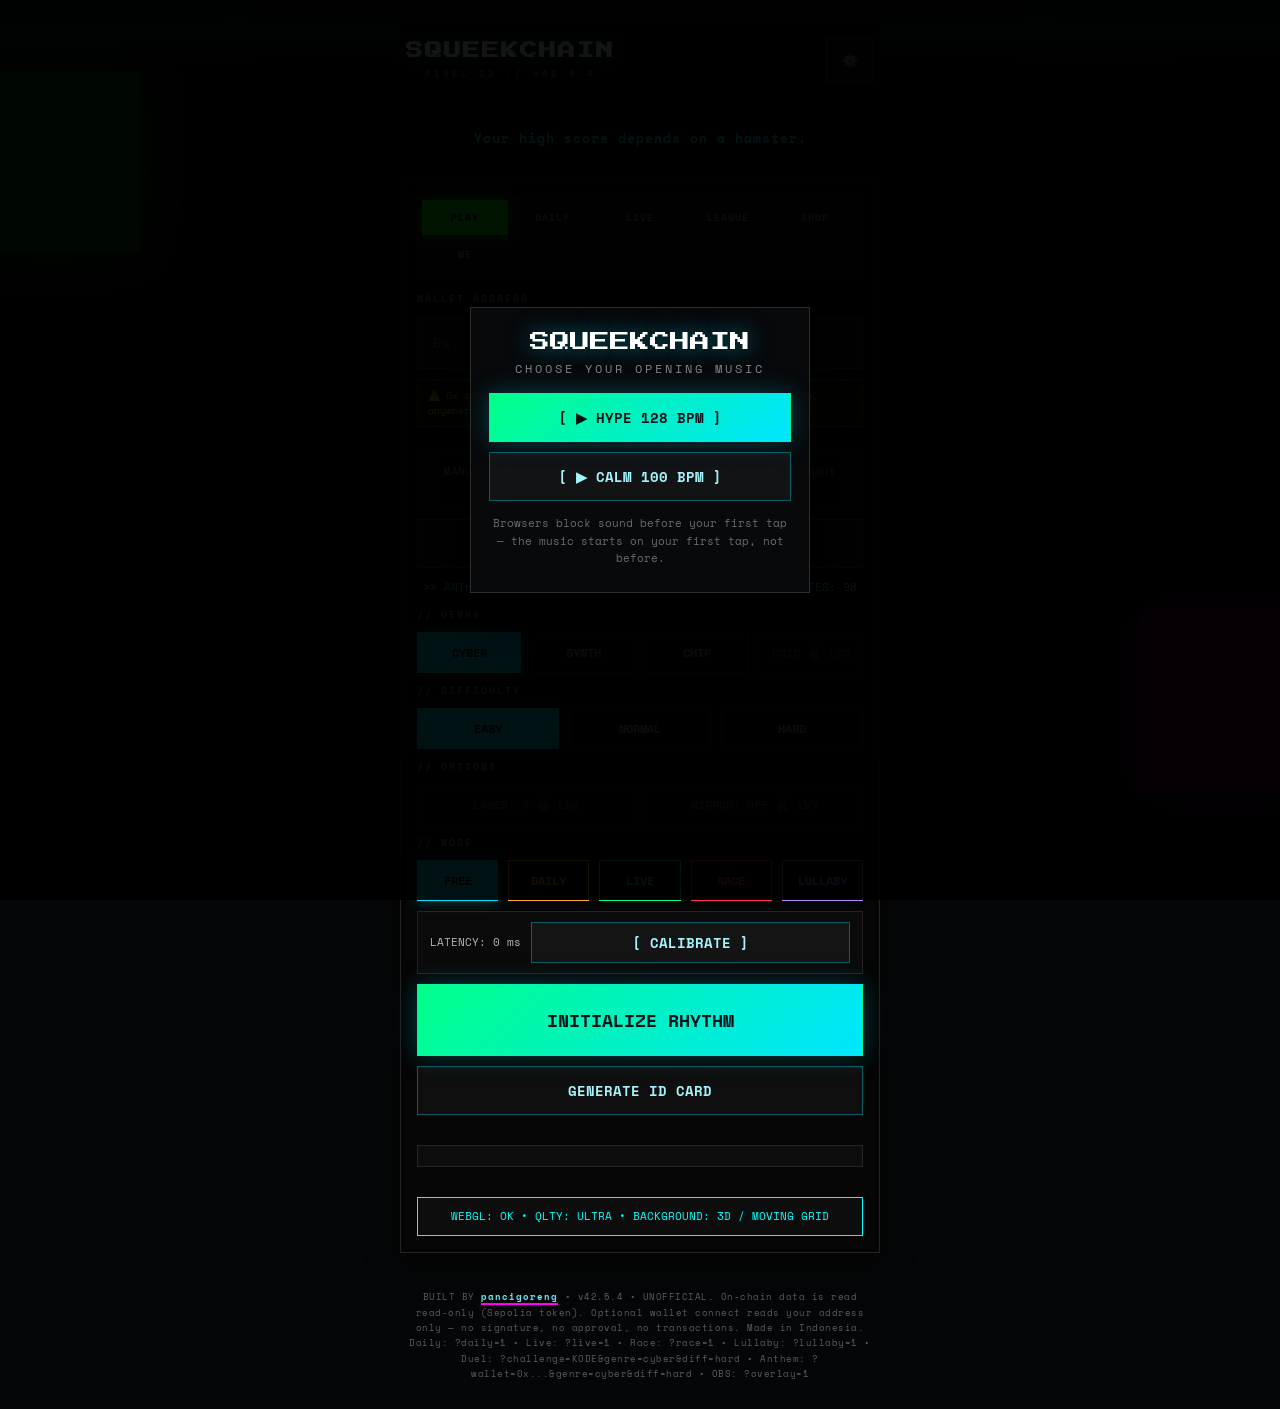
==== index.html @ 86b92815 "Squeekchain v42.5.4: visible WalletConnect restore status (MENGHUBUNGKAN KEMBALI… + connect button d" ====
<!DOCTYPE html>
<html lang="en">
<head>
<meta charset="UTF-8">
<meta name="viewport" content="width=device-width, initial-scale=1.0, viewport-fit=cover">
<meta name="color-scheme" content="dark">
<meta name="description" content="SQUEEKCHAIN v42.5.4 — a pixel rhythm game on Squeekchain: build an anthem from your wallet, play Daily, LIVE and RACE against the real hamster wheel, earn XP across 8 levels, complete daily missions, earn Keju to spend in the Cheese Shop, and climb the global leaderboard and the weekly league.">
<meta name="squeekchain-project" content="05432539-b4e4-4f90-97b3-c258583905b7">
<meta property="og:title" content="SQUEEKCHAIN // Pixel ID">
<meta property="og:description" content="A pixel rhythm game on Squeekchain — build an anthem from your wallet, race the real hamster wheel, earn XP and climb the global leaderboard.">
<meta property="og:image" content="https://squeekchain-leaderboard.pancigoreng.workers.dev/og.png">
<meta property="og:url" content="https://squeekpixel.web.id/">
<meta property="og:type" content="website">
<meta name="twitter:card" content="summary_large_image">
<meta name="twitter:title" content="SQUEEKCHAIN // Pixel ID">
<meta name="twitter:description" content="A pixel rhythm game on Squeekchain — build an anthem from your wallet, race the real hamster wheel, earn XP and climb the global leaderboard.">
<meta name="twitter:image" content="https://squeekchain-leaderboard.pancigoreng.workers.dev/og.png">
<meta name="theme-color" content="#050607">
<link rel="icon" type="image/png" href="https://squeekchain-leaderboard.pancigoreng.workers.dev/icon.png">
<link rel="apple-touch-icon" href="https://squeekchain-leaderboard.pancigoreng.workers.dev/icon.png">
<title>SQUEEKCHAIN // v42.5.4</title>
<link rel="preconnect" href="https://fonts.googleapis.com">
<link rel="preconnect" href="https://fonts.gstatic.com" crossorigin>
<link href="https://fonts.googleapis.com/css2?family=Press+Start+2P&family=Space+Mono:wght@400;700&display=swap" rel="stylesheet">
<link rel="stylesheet" href="style.css">
</head>
<body>
<canvas id="bg-gl" aria-hidden="true"></canvas>
<div id="bg-anim" aria-hidden="true"><i class="orb orb-g"></i><i class="orb orb-p"></i><i class="sweep"></i></div>
<div id="crt" aria-hidden="true"></div>

<div id="musicSplash" role="dialog" aria-label="Start music">
    <div class="splash-box">
        <p class="splash-title">SQUEEKCHAIN</p>
        <p class="splash-sub" data-i18n="splashSub">CHOOSE YOUR OPENING MUSIC</p>
        <button class="btn-primary" type="button" id="startMusicBtn">[ ▶ HYPE 128 BPM ]</button>
        <button class="btn-secondary" type="button" id="startMusicSantaiBtn" style="margin-top:10px">[ ▶ CALM 100 BPM ]</button>
        <p class="splash-note" data-i18n="splashNote">Browsers block sound before your first tap — the music starts on your first tap, not before.</p>
    </div>
</div>
<div id="ui-layer">
    <header class="neo-head">
        <div>
            <h1 id="mainTitle">SQUEEKCHAIN</h1>
            <h2>PIXEL ID // v42.5.4</h2>
        </div>
        <button class="btn-icon" id="settingsBtn" type="button" aria-label="Settings" title="Settings">⚙️</button>
    </header>
    <p class="tagline" data-i18n="tagline">Your high score depends on a hamster.</p>

    <main class="container">
        <section class="panel" id="mainPanel" aria-label="Menu utama">
            <nav id="tabBar" role="tablist" aria-label="Menu sections">
                <button class="tab-btn active" type="button" data-tab="play" role="tab" aria-selected="true">PLAY</button>
                <button class="tab-btn" type="button" data-tab="daily" role="tab" aria-selected="false">DAILY</button>
                <button class="tab-btn" type="button" data-tab="live" role="tab" aria-selected="false">LIVE</button>
                <button class="tab-btn" type="button" data-tab="league" role="tab" aria-selected="false">LEAGUE</button>
                <button class="tab-btn" type="button" data-tab="shop" role="tab" aria-selected="false">SHOP</button>
                <button class="tab-btn" type="button" data-tab="me" role="tab" aria-selected="false">ME</button>
            </nav>

            <div class="tab-panel" id="tab-play" role="tabpanel" aria-label="Play">
            <div class="stack">
                <label for="walletInput" data-i18n="wallet">WALLET ADDRESS</label>
                <input id="walletInput" type="text" autocomplete="off" autocapitalize="off" spellcheck="false"
                       inputmode="text" maxlength="42" placeholder="0x..." aria-describedby="walletWarn anthemInfo">
                <p class="warn" id="walletWarn" data-i18n="warn">⚠️ 0x address ONLY. NEVER enter a seed phrase / private key here, anywhere.</p>
                <p class="msg" id="walletManualNote" data-i18n="walletManualNote">MANUAL — type an address to play &amp; submit scores without connecting a wallet. This is NOT a connection.</p>
                <button class="btn-secondary" type="button" id="connectBtn" data-i18n="connect">[ CONNECT WALLET ]</button>
                <div id="walletStatus" class="wallet-status hidden" role="status"></div>
                <div id="wcRestoreNote" class="hidden" role="status"></div>
                <button class="btn-secondary hidden" type="button" id="disconnectBtn" data-i18n="disconnect">[ DISCONNECT ]</button>
                <p class="anthem" id="anthemInfo" aria-live="polite">AWAITING INPUT...</p>

                <!-- WRAPPER FOR THE 3D AVATAR -->
                <div id="avatarPreviewWrap" class="hidden">
                    <canvas id="avatar-preview" width="128" height="128" aria-label="Avatar preview from your wallet"></canvas>
                    <div class="avatar-meta">
                        <p id="avatarLabel" data-i18n="avatarSelf">YOUR PIXEL SELF</p>
                        <p id="levelLabel">LV 1 • 0 XP</p>
                        <p id="anthemHash" class="hash"></p>
                    </div>
                </div>

                <label id="genreLabel" data-i18n="genre">// GENRE</label>
                <div class="diff-row" id="genreRow" role="group" aria-labelledby="genreLabel">
                    <button class="btn-diff active" type="button" data-genre="cyber" aria-pressed="true">CYBER</button>
                    <button class="btn-diff" type="button" data-genre="synth" aria-pressed="false">SYNTH</button>
                    <button class="btn-diff" type="button" data-genre="chip" aria-pressed="false">CHIP</button>
                    <button class="btn-diff locked" type="button" data-genre="void" aria-pressed="false">VOID 🔒 LV5</button>
                </div>

                <label id="diffLabel" data-i18n="diff">// DIFFICULTY</label>
                <div class="diff-row" id="diffRow" role="group" aria-labelledby="diffLabel">
                    <button class="btn-diff active" type="button" data-diff="easy" aria-pressed="true">EASY</button>
                    <button class="btn-diff" type="button" data-diff="normal" aria-pressed="false">NORMAL</button>
                    <button class="btn-diff" type="button" data-diff="hard" aria-pressed="false">HARD</button>
                </div>

                <label id="optionsLabel" data-i18n="options">// OPTIONS</label>
                <div class="diff-row" id="optionsRow" role="group" aria-labelledby="optionsLabel">
                    <button class="btn-diff locked" type="button" id="lanesBtn">LANES: 3 🔒 LV6</button>
                    <button class="btn-diff locked" type="button" id="mirrorBtn">MIRROR: OFF 🔒 LV7</button>
                </div>

                <label id="modeLabel" data-i18n="mode">// MODE</label>
                <div class="diff-row" id="modeRow" role="group" aria-labelledby="modeLabel">
                    <button class="btn-diff active" type="button" data-mode="free" aria-pressed="true">FREE</button>
                    <button class="btn-diff" type="button" data-mode="daily" aria-pressed="false">DAILY</button>
                    <button class="btn-diff" type="button" data-mode="live" aria-pressed="false">LIVE</button>
                    <button class="btn-diff" type="button" data-mode="race" aria-pressed="false">RACE</button>
                    <button class="btn-diff" type="button" data-mode="lullaby" aria-pressed="false">LULLABY</button>
                </div>
                <div id="lullabyBox" class="hidden">
                    <p id="lullabyTitle">LULLABY — NIGHT MODE</p>
                    <p id="lullabyInfo" data-i18n="lullabyInfo">A slow 60 BPM song for the night, while the hamster sleeps. No board submit — this is a lullaby, not a race. Finish it for +50 XP and to water your Dream Seed.</p>
                </div>
                <div id="raceBox" class="hidden">
                    <p id="raceTitle">RACE — VS SQUEEKTOSHI</p>
                    <p id="petLine">🐹 SQUEEKTOSHI IS WAITING…</p>
                    <p id="raceInfo" data-i18n="raceInfo">A real race against the live hamster: your distance grows with every note you hit (PERFECT 1.0 m • GREAT 0.7 m • GOOD 0.4 m). Squeektoshi's distance is the real wheel's distance since the song started. Win the race for +50 XP. When a new 10-minute round starts mid-song, the next note turns GOLDEN (+1000 pts, +5 m).</p>
                    <p id="raceGhostLine" class="msg hidden"></p>
                    <p id="raceLast">NO RACE YET — BEAT THE HAMSTER.</p>
                </div>
                <div id="liveBox" class="hidden">
                    <p id="liveTitle">LIVE — RACE THE HAMSTER</p>
                    <p id="liveInfo" data-i18n="liveInfo">The song's tempo follows the real hamster wheel, live from api.squeekchain.com/v1/status. Resting hamster = CALM 100 BPM. Running hamster = 100 + RPM (max 180). At 70+ RPM ZOOMIES starts and all scores double. Day follows the wheel running, night follows it resting. If the wheel is offline, the song uses a 128 BPM fallback and says so.</p>
                    <p id="liveLine">FETCHING WHEEL…</p>
                </div>
                <div id="dailyBox" class="hidden">
                    <p id="dailyTitle">DAILY ANTHEM</p>
                    <p id="dailyInfo">Today's song is the same for everyone. Play today, come back tomorrow — the song changes.</p>
                    <p id="streakLine">STREAK: 0 DAYS</p>
                    <p id="freezeLine" class="msg hidden"></p>
                    <div id="missionList"></div>
                </div>
                <div class="lat-row">
                    <span id="latVal">LATENCY: +0 ms</span>
                    <button class="btn-secondary" type="button" id="latCalibBtn" data-i18n="latCalib">[ CALIBRATE ]</button>
                </div>
                <button class="btn-primary btn-start" type="button" id="playBtn" data-i18n="play">INITIALIZE RHYTHM</button>
                <button class="btn-secondary" type="button" id="genBtn" data-i18n="card">GENERATE ID CARD</button>
            </div>
            <p class="msg" id="message" role="status" aria-live="polite">SYSTEM READY.</p>
            <p class="msg" id="glStatus" role="status">WEBGL: CHECKING... • QLTY: ULTRA • AUDIO: NOT TESTED YET</p>

            </div>

            <div class="tab-panel hidden" id="tab-daily" role="tabpanel" aria-label="Daily">
            <div class="stack">
                <div id="tutorialBox">
                    <p class="predict-title" data-i18n="howto">HOW TO PLAY</p>
                    <div id="tutorialSteps"></div>
                    <button class="btn-secondary" type="button" id="tutorialCloseBtn" data-i18n="gotIt">[ GOT IT — LET'S PLAY ]</button>
                </div>
                <div id="bossBox">
                    <p class="boss-title" data-i18n="boss">WEEKLY BOSS</p>
                    <p id="bossLine">LOADING THIS WEEK'S BOSS…</p>
                    <p id="bossHist" class="msg">PAST BOSSES: —</p>
                    <button class="btn-secondary" type="button" id="bossBtn" data-i18n="bossFight">[ FIGHT WEEKLY BOSS ]</button>
                </div>
                <div id="champBox">
                    <p class="league-title" data-i18n="champs">DAILY CHAMPIONS — YOUR BEST SCORE EACH DAY</p>
                    <div id="champList"><p class="msg" data-i18n="champsEmpty">No champions yet — your best score of each day lands here.</p></div>
                </div>
                <div id="masteryBox">
                    <p class="mastery-title" data-i18n="masteryTitle">MASTERY — LAST 10 GAMES</p>
                    <div id="historyBars"></div>
                    <p id="masteryStats">No games recorded in this browser yet.</p>
                </div>
                <div id="awayBox">
                    <p class="away-title" data-i18n="away">WHILE YOU WERE AWAY</p>
                    <p id="awayLine" class="msg">Welcome back — play a song and your diary starts here.</p>
                    <div id="diaryList"></div>
                    <div class="row">
                        <input id="diaryNote" type="text" maxlength="120" placeholder="Add a note to your last song…" aria-label="Diary note">
                        <button class="btn-secondary" type="button" id="diaryNoteBtn" data-i18n="addNote">[ ADD NOTE ]</button>
                    </div>
                </div>
                <div id="dreamBox">
                    <p class="predict-title" data-i18n="dreamTitle">DREAM SEEDS — GROW OVERNIGHT</p>
                    <p id="dreamLine" class="msg">No Dream Seed planted yet.</p>
                    <div class="row">
                        <button class="btn-secondary" type="button" id="dreamPlantBtn" data-i18n="dreamPlant">[ PLANT DREAM SEED ]</button>
                        <button class="btn-secondary" type="button" id="dreamHarvestBtn" data-i18n="dreamHarvest">[ HARVEST ]</button>
                    </div>
                    <p id="dreamMsg" class="msg hidden"></p>
                </div>
            </div>
            </div>

            <div class="tab-panel hidden" id="tab-live" role="tabpanel" aria-label="Live wheel">
            <div class="stack">
                <div id="predictBox">
                    <p class="predict-title" data-i18n="wheelcall">WHEEL CALL — PREDICT THE NEXT ROUND</p>
                    <p id="roundLine">FETCHING WHEEL…</p>
                    <div class="row">
                        <button class="btn-secondary" type="button" id="predNapBtn">😴 NAP</button>
                        <button class="btn-secondary" type="button" id="predJogBtn">🏃 JOG</button>
                        <button class="btn-secondary" type="button" id="predZoomiesBtn">⚡ ZOOMIES</button>
                    </div>
                    <p id="predStatus" class="msg" data-i18n="predStatus">Rounds are 10 minutes. NAP &lt; 5 RPM • JOG 5–69 RPM • ZOOMIES 70+ RPM. A correct call earns +40 XP.</p>
                    <p id="predResult" class="msg hidden"></p>
                </div>
                <div id="chainBox">
                    <p class="predict-title" data-i18n="chainTitle">CHAIN — LIVE FROM SQUEEKCORE</p>
                    <div id="chainLines"><p class="msg" data-i18n="chainLoading">FETCHING CHAIN STATE…</p></div>
                </div>
                <div id="roundHistBox">
                    <p class="predict-title" data-i18n="roundhist">ROUND HISTORY — LAST 12 SETTLED ROUNDS</p>
                    <div id="roundHistList"><p class="msg" data-i18n="roundHistEmpty">No finished rounds recorded yet — keep this page open and rounds settle here.</p></div>
                </div>
            </div>
            </div>

            <div class="tab-panel hidden" id="tab-league" role="tabpanel" aria-label="Duel League">
            <div class="stack">
                <div id="leagueBox">
                    <p class="league-title" data-i18n="league">DUEL LEAGUE — LOCAL RIVALS</p>
                    <div id="leagueList"><p class="msg" data-i18n="leagueEmpty">No duels yet — send a Duel Link after a song, and when a friend plays it, their result lands here.</p></div>
                </div>
                <div id="leagueWeeklyBox">
                    <p class="league-title" data-i18n="leagueWeekly">WEEKLY LEAGUE — TOP 30 THIS WEEK</p>
                    <p class="msg" id="leagueWeekLabel"></p>
                    <div class="row">
                        <button class="btn-secondary" type="button" id="leagueWeeklyRefreshBtn" data-i18n="lbRefresh">[ REFRESH ]</button>
                    </div>
                    <div id="leagueWeeklyList"><p class="msg">LOADING WEEKLY LEAGUE…</p></div>
                    <p class="msg" id="leagueWeeklyRank"></p>
                </div>
                <div id="lbBox">
                    <p class="league-title" data-i18n="lbTitle">GLOBAL LEADERBOARD — TOP SCORES</p>
                    <p class="msg" data-i18n="lbNote">Scores are public. Your wallet shows truncated.</p>
                    <div class="lb-row">
                        <input id="lbName" type="text" maxlength="16" placeholder="NAME" aria-label="Leaderboard name">
                        <button class="btn-secondary" type="button" id="lbRefreshBtn" data-i18n="lbRefresh">[ REFRESH ]</button>
                    </div>
                    <div id="lbModes"></div>
                    <div id="lbList"><p class="msg">LOADING LEADERBOARD…</p></div>
                    <p class="msg" id="lbRank"></p>
                </div>
                <div id="achBox">
                    <p class="ach-title" data-i18n="ach">ACHIEVEMENTS</p>
                    <div id="achList"></div>
                </div>
            </div>
            </div>

            <div class="tab-panel hidden" id="tab-shop" role="tabpanel" aria-label="Cheese shop">
            <div class="stack">
                <div id="shopBox">
                    <p class="league-title" data-i18n="shopTitle">CHEESE SHOP — SPEND KEJU, NOT MONEY</p>
                    <p class="msg" data-i18n="shopNote">Keju is earned by playing: 100 per verified song, +500 for grade S, +50 for the daily mission (first verified song of the day). Capsule: 100 Keju per pull. Cosmetics only — nothing here makes you stronger.</p>
                    <p class="msg" id="cheeseBalance">🧀 BALANCE: 0</p>
                    <div id="shopCatalog"><p class="msg">LOADING SHOP…</p></div>
                    <p class="predict-title" data-i18n="capsuleTitle">CHEESE CAPSULE — 100 KEJU / PULL</p>
                    <div id="capsulePreview"></div>
                    <button class="btn-secondary" type="button" id="capsuleBtn" data-i18n="capsuleBtn">[ PULL CAPSULE — 100 🧀 ]</button>
                    <p class="msg hidden" id="shopMsg"></p>
                    <div id="sqkShopBox">
                        <p class="league-title" data-i18n="sqkShopTitle">SQK SHOP — COSMETICS FOR SQK (TESTNET)</p>
                        <p class="msg" data-i18n="sqkShopNote">Cosmetics only — nothing here makes you stronger. You pay with SQK (Sepolia testnet, no real money value) via permit: 1 signature + 1 transaction, exact amount, 10-minute deadline. NO unlimited approval, ever.</p>
                        <p class="msg sqk-soon" id="sqkShopSoon" data-i18n="sqkShopSoon">LOADING…</p>
                        <p class="msg" id="sqkShopPool"></p>
                        <p class="msg" id="sqkShopSeason"></p>
                        <p class="msg" id="sqkShopBalance"></p>
                        <div id="sqkShopCatalog"><p class="msg">LOADING SQK SHOP…</p></div>
                        <p class="predict-title" data-i18n="sqkCapsuleTitle">GOLDEN CAPSULE — 2 SQK / PULL</p>
                        <p class="msg" data-i18n="sqkCapsuleOdds">ODDS: COMMON 70% • RARE 22% • EPIC 7% • LEGENDARY 1%. Duplicate → Keju compensation (25/50/100/250). Hard pity: pull 20 is at least RARE.</p>
                        <div id="sqkCapsulePreview"></div>
                        <p class="msg" id="sqkCapsulePity"></p>
                        <div class="row">
                            <button class="btn-secondary" type="button" id="sqkCommitBtn" data-i18n="sqkCommitBtn" disabled>[ COMMIT CAPSULE — 2 SQK ]</button>
                            <button class="btn-secondary" type="button" id="sqkResolveBtn" data-i18n="sqkResolveBtn" disabled>[ RESOLVE CAPSULE ]</button>
                        </div>
                        <p class="msg hidden" id="sqkShopMsg"></p>
                    </div>
                </div>
            </div>
            </div>

            <div class="tab-panel hidden" id="tab-me" role="tabpanel" aria-label="Your setup">
            <div class="stack">
                <button class="btn-primary hidden" type="button" id="backToGameBtn" data-i18n="backToGame">[ BACK TO GAME ]</button>
                <div id="calibBox">
                    <p class="calib-title" data-i18n="calibTitle">PRECISION — TIMING CALIBRATION</p>
                    <p id="offsetLine">OFFSET: 0 ms</p>
                    <div class="row">
                        <button class="btn-secondary" type="button" id="offsetMinusBtn">[ −5 ms ]</button>
                        <button class="btn-secondary" type="button" id="offsetPlusBtn">[ +5 ms ]</button>
                    </div>
                    <button class="btn-secondary" type="button" id="calibBtn" data-i18n="calibBtn">[ AUTO-CALIBRATE — TAP THE BEAT ]</button>
                    <p id="calibMsg" class="msg hidden"></p>
                    <button class="btn-primary hidden" type="button" id="calibTapBtn" data-i18n="calibTap">TAP ON THE BEAT!</button>
                    <p id="calibProg" class="msg hidden"></p>
                </div>
                <div id="unlockBox"></div>
                <button class="btn-secondary" type="button" id="forgetWalletBtn" data-i18n="forgetWallet">[ FORGET SAVED WALLET ]</button>
            </div>
            </div>

        </section>

        <section class="panel hidden" id="gamePanel" aria-label="Game rhythm">
            <div class="stats" role="status">
                <div class="stat"><b id="scoreVal">0</b><span>SCORE</span></div>
                <div class="stat"><b id="comboVal">0</b><span>COMBO</span></div>
                <div class="stat"><b id="accVal">100%</b><span>ACC</span></div>
                <div class="stat"><b id="bpmVal">120</b><span>BPM</span></div>
            </div>
            <div class="row">
                <button class="btn-secondary" type="button" id="pauseBtn">[ PAUSE ]</button>
                <button class="btn-danger" type="button" id="stopBtn">[ TERMINATE ]</button>
            </div>
            <div id="pauseOverlay" class="hidden" role="dialog" aria-label="Paused">
                <div class="pause-box">
                    <p class="pause-title" data-i18n="pauseTitle">PAUSED</p>
                    <div class="sheet-row">
                        <label for="pauseVolSlider" data-i18n="volLabel">VOLUME</label>
                        <input type="range" id="pauseVolSlider" min="0" max="100" value="80" aria-label="Volume" style="flex:1">
                        <b id="pauseVolVal">80%</b>
                    </div>
                    <button class="btn-secondary" type="button" id="pauseCalibBtn" data-i18n="pauseCalib">[ CALIBRATE ]</button>
                    <button class="btn-primary" type="button" id="pauseResumeBtn" data-i18n="pauseResume">[ RESUME ]</button>
                    <button class="btn-danger" type="button" id="pauseExitBtn" data-i18n="pauseExit">[ EXIT ]</button>
                </div>
            </div>
            <div class="canvas-wrapper"><canvas id="game-canvas" tabindex="0" aria-label="Game area. Use the left, down, right arrow keys or A S D to hit the lanes."></canvas></div>
            <div id="precisionBox" aria-live="polite"><span><i data-i18n="lastHitLbl">LAST HIT</i> <b id="lastHit">-- ms</b></span><span><i data-i18n="avgHitLbl">AVG</i> <b id="avgHit">-- ms</b></span><span id="hitDir">—</span></div>
            <p class="msg hidden" id="feverTag" data-i18n="feverTag">🔥 FEVER ×1.5 — COMBO 30+</p>
            <div id="raceHud" class="hidden">
                <div class="race-row"><span class="race-name" data-i18n="youLbl">YOU</span><div class="race-track"><i id="raceYouBar"></i></div><b id="raceYouTxt">0 m</b></div>
                <div class="race-row"><span class="race-name">🐹 SQUEEKTOSHI</span><div class="race-track"><i id="raceOppBar"></i></div><b id="raceOppTxt">0 m</b></div>
            </div>
            <p class="msg" id="gameAudioStatus">AUDIO: —</p>
            <p class="msg hidden" id="liveHud">LIVE: —</p>
            <div id="vizBars" aria-hidden="true"><i></i><i></i><i></i><i></i><i></i><i></i><i></i><i></i><i></i><i></i><i></i><i></i><i></i><i></i><i></i><i></i></div>
            <p class="hint"><span data-i18n="hintTap">TAP LANE WHEN BLOCK HITS THE LINE.</span><br><span class="kbd-hint">KEYBOARD: ← ↓ → / A S D &nbsp;•&nbsp; P = PAUSE &nbsp;•&nbsp; M = MUTE</span></p>
        </section>

        <section class="panel hidden" id="resultPanel" aria-label="Game results">
            <div class="grade" id="gradeVal">S</div>
            <div class="kv" id="resultKv"></div>
            <p class="msg" id="bestMsg"></p>
            <p class="msg" id="xpMsg"></p>
            <div id="missionResult"></div>
            <div class="stack">
                <button class="btn-primary" type="button" id="againBtn" data-i18n="retry">RETRY</button>
                <p class="msg hidden" id="cardErrMsg" role="alert"></p>
                <button class="btn-secondary" type="button" id="resultCardBtn" data-i18n="resultCard">[ SHARE RESULT CARD ]</button>
                <button class="btn-secondary" type="button" id="duelBtn" data-i18n="duelLink">[ DUEL LINK ]</button>
                <button class="btn-secondary" type="button" id="shareXBtn" data-i18n="shareX">[ SHARE RESULT TO X ]</button>
                <button class="btn-secondary" type="button" id="lbSubmitBtn" data-i18n="lbSubmit">[ SUBMIT SCORE ]</button>
                <button class="btn-secondary btn-small" type="button" id="toCardBtn" data-i18n="card">GENERATE CARD</button>
                <p class="msg hidden" id="lbSubmitMsg"></p>
                <p class="msg hidden" id="rivalBackMsg"></p>
                <p class="msg" id="duelMsg" data-i18n="duelMsgPh">THE DUEL LINK WILL APPEAR HERE AFTER THE GAME ENDS.</p>
                <textarea id="duelOut" readonly rows="2" placeholder="The duel link will appear here — copy it manually if the clipboard is blocked."></textarea>
                <button class="btn-danger" type="button" id="homeBtn" data-i18n="exitMenu">EXIT TO MENU</button>
            </div>
        </section>
    </main>
        <div id="settingsBackdrop" class="hidden" aria-hidden="true"></div>
        <section id="settingsSheet" class="hidden" role="dialog" aria-label="Settings">
            <div class="sheet-head">
                <p data-i18n="settingsTitle">SETTINGS</p>
                <button class="btn-icon" id="settingsCloseBtn" type="button" aria-label="Close settings">✕</button>
            </div>
            <div class="sheet-body">
                <div class="sheet-row">
                    <span data-i18n="langLabel">LANGUAGE</span>
                    <button class="btn-icon" id="langBtn" type="button" aria-label="Switch language English / Bahasa Indonesia" title="Language: EN / ID">EN</button>
                </div>
                <div class="sheet-row">
                    <span data-i18n="qualityLabel">GRAPHICS</span>
                    <button class="btn-icon" id="qualityBtn" type="button" aria-label="Change graphics quality" title="Quality: ULTRA / ECO">QLTY: ULTRA</button>
                </div>
                <div class="sheet-row">
                    <span data-i18n="soundLabel">SOUND</span>
                    <button class="btn-icon" id="muteBtn" type="button" aria-label="Mute / unmute sound" aria-pressed="false" title="Mute (M)">🔊</button>
                </div>
                <div class="sheet-row">
                    <label for="volSlider" data-i18n="volLabel">VOLUME</label>
                    <input type="range" id="volSlider" min="0" max="100" value="80" aria-label="Volume" style="flex:1">
                    <b id="volVal">80%</b>
                </div>
                <button class="btn-secondary" type="button" id="musicModeBtn">MUSIC: HYPE 128 BPM — TAP FOR CALM</button>
                <div class="row">
                    <button class="btn-secondary" type="button" id="practiceBtn">PRACTICE: OFF</button>
                    <button class="btn-secondary" type="button" id="obsBtn" data-i18n="obs">[ OBS OVERLAY LINK ]</button>
                    <button class="btn-secondary" type="button" id="howBtn" data-i18n="howBtn">[ HOW TO PLAY ]</button>
                </div>
            </div>
        </section>

    <!-- v33: card overlay — the ID card and the result card open ON TOP of
         whatever panel is showing (no more jumping back to the menu), with
         close + minimize controls. -->
    <div id="cardBackdrop" class="hidden" aria-hidden="true"></div>
    <section id="cardOverlay" class="hidden" role="dialog" aria-label="Card">
        <div class="card-head">
            <p id="cardTitle">SQUEEK // CARD</p>
            <div class="row">
                <button class="btn-icon" id="cardMinBtn" type="button" aria-label="Minimize card">—</button>
                <button class="btn-icon" id="cardCloseBtn" type="button" aria-label="Close card">✕</button>
            </div>
        </div>
        <div class="canvas-wrapper"><canvas id="card-canvas" aria-label="Squeek card"></canvas></div>
        <div class="row">
            <button class="btn-primary" type="button" id="dlBtn" data-i18n="download">[ DOWNLOAD ]</button>
            <button class="btn-secondary" type="button" id="shareBtn" data-i18n="share">[ SHARE ]</button>
        </div>
    </section>
    <div id="cardBar" class="hidden"><button id="cardBarOpen" type="button"><span data-i18n="cardBarLbl">ID CARD — TAP TO OPEN</span></button><button id="cardBarClose" type="button" aria-label="Close card">✕</button></div>
    <footer class="footer">BUILT BY <a class="creator-link" href="https://x.com/pancigoreng" target="_blank" rel="noopener">pancigoreng</a> • v42.5.4 • <span data-i18n="footerNote">UNOFFICIAL. On-chain data is read read-only (Sepolia token). Optional wallet connect reads your address only — no signature, no approval, no transactions. Made in Indonesia.</span><br>Daily: ?daily=1 • Live: ?live=1 • Race: ?race=1 • Lullaby: ?lullaby=1 • Duel: ?challenge=KODE&amp;genre=cyber&amp;diff=hard • Anthem: ?wallet=0x...&amp;genre=cyber&amp;diff=hard • OBS: ?overlay=1</footer>
</div>

<div id="overlayBox" class="hidden" aria-label="OBS overlay — live hamster status">
    <p id="overlayTitle">🐹 SQUEEKCHAIN — LIVE</p>
    <p id="overlayRpm">RPM —</p>
    <p id="overlayDist">DIST — KM</p>
    <p id="overlayRound">ROUND —</p>
    <p id="overlayZoom">ZOOMIES —</p>
    <p id="overlayPet">🐹 —</p>
    <p id="overlaySong">SONG —</p>
</div>

<noscript><p style="color:#ff00ff;text-align:center;padding:20px">This game needs JavaScript. Enable JavaScript to play.</p></noscript>
<!-- v42.4: NO WalletConnect CDN tag — the WC provider is a vendored bundle
     (wc-provider.bundle.js), lazy-loaded only when CONNECT WALLET is pressed
     from a plain browser. The unpkg UMD was NOT standalone and never loaded. -->
<script src="engine.js" defer></script>
<script src="script.js" defer></script>
</body>
</html>
---- style.css ----
:root {
    --accent: #00ff00; --accent2: #ff00ff;
    --bg: #000000; --fg: #ffffff;
    --green: #00ff00; --pink: #ff00ff; --cyan: #00ffff; --yellow: #ffff00;
    --border: 4px solid #ffffff;
    --shadow-hard: 6px 6px 0px var(--pink);
    --shadow-black: 6px 6px 0px #333;
}

* { box-sizing: border-box; border-radius: 0 !important; }
button, canvas, h1, h2, .stat { user-select: none; -webkit-tap-highlight-color: transparent; }
input[type=text] { user-select: text; }

body {
    margin: 0; min-height: 100dvh; background-color: var(--bg); color: var(--fg);
    font-family: 'Space Mono', monospace; overflow-x: hidden;
    display: flex; flex-direction: column; align-items: center;
    /* Animated Grid Background */
    background-image: linear-gradient(rgba(57,255,20,0.14) 1px, transparent 1px), linear-gradient(90deg, rgba(57,255,20,0.14) 1px, transparent 1px);
    background-size: 30px 30px;
    animation: bgPan 8s linear infinite; /* v26-bg: grid dibuat 3x lebih terlihat dan 2,5x lebih cepat — di v25 hampir tidak kelihatan */
}

@keyframes bgPan {
    0% { background-position: 0 0; }
    100% { background-position: 30px 30px; }
}

#bg-gl { position: fixed; top: 0; left: 0; width: 100vw; height: 100vh; z-index: -1; opacity: 0.6; pointer-events: none; }
body.no-gl #bg-gl { display: none; }
body.no-gl { background: radial-gradient(circle at 20% 20%, rgba(0,255,0,.18), transparent 55%), radial-gradient(circle at 80% 80%, rgba(255,0,255,.18), transparent 55%), #000; }

#ui-layer { width: 100%; max-width: 460px; padding: 20px; padding-bottom: calc(20px + env(safe-area-inset-bottom)); z-index: 10; display: flex; flex-direction: column; gap: 20px; }

header { text-align: center; margin-bottom: 10px; }

h1 { font-family: 'Press Start 2P', monospace; font-size: 22px; color: var(--green); margin: 0; line-height: 1.3; }
h2 { font-size: 12px; color: var(--cyan); margin: 5px 0 0 0; letter-spacing: 2px; }

.panel { background: #000; border: var(--border); box-shadow: var(--shadow-hard); padding: 20px; width: 100%; }
.stack { display: flex; flex-direction: column; gap: 15px; }
.row { display: flex; gap: 10px; }
.row > button { flex: 1; min-width: 0; }
.hidden { display: none !important; }

button { border: var(--border); padding: 15px; font: bold 14px 'Space Mono', monospace; text-transform: uppercase; cursor: pointer; transition: transform .08s, box-shadow .08s; box-shadow: var(--shadow-black); background: #000; color: #fff; }
button:focus-visible, input:focus-visible, canvas:focus-visible { outline: 3px solid var(--yellow); outline-offset: 2px; }
button:active { transform: translate(4px, 4px); box-shadow: none; }
button:disabled { opacity: .45; cursor: not-allowed; transform: none; box-shadow: var(--shadow-black); }
.btn-primary { background: var(--green); color: #000; width: 100%; }
.btn-secondary { background: #000; color: var(--cyan); border-color: var(--cyan); width: 100%; }
.btn-danger { background: #000; color: var(--pink); border-color: var(--pink); width: 100%; }
.btn-icon { width: 48px; height: 48px; padding: 0; font-size: 20px; flex-shrink: 0; box-shadow: 4px 4px 0 var(--pink); }
#qualityBtn { width: auto; min-width: 92px; height: 48px; padding: 0 8px; font-size: 10px; }

.diff-row { display: flex; gap: 10px; }
.btn-diff { flex: 1; padding: 10px 0; background: #000; color: #999; border: 2px solid #666; box-shadow: none; font-size: 12px; min-width: 0; }
.btn-diff.active { background: var(--cyan); color: #000; border-color: #fff; box-shadow: 4px 4px 0 var(--pink); }

label { font-size: 12px; color: var(--pink); font-weight: bold; }
input[type=text] { width: 100%; padding: 15px; border: var(--border); background: #000; color: var(--green); font: 14px 'Space Mono', monospace; outline: none; }
input[type=text]:focus { border-color: var(--green); box-shadow: 0 0 10px var(--green); }
input[type=text].invalid { border-color: var(--pink); box-shadow: 0 0 10px var(--pink); }

.msg { text-align: center; color: var(--green); font-size: 12px; font-weight: bold; margin: 15px 0 0 0; border: 1px dashed var(--green); padding: 10px; word-break: break-word; }
.anthem { font-size: 12px; color: var(--cyan); text-align: center; margin: 0; word-break: break-word; }
.warn { font-size: 11px; color: var(--yellow); text-align: left; margin: 0; border: 1px dashed var(--yellow); padding: 8px 10px; line-height: 1.5; }

.stats { display: grid; grid-template-columns: repeat(4, 1fr); gap: 10px; margin-bottom: 15px; }
.stat { border: 2px solid #fff; padding: 10px; text-align: center; background: #000; min-width: 0; }
.stat b { display: block; color: var(--green); font-size: 16px; font-family: 'Press Start 2P', monospace; overflow: hidden; text-overflow: ellipsis; }
.stat span { font-size: 10px; color: #aaa; }

canvas { display: block; width: 100%; height: auto; border: none; box-shadow: none; image-rendering: pixelated; image-rendering: crisp-edges; }
.canvas-wrapper { width: 100%; border: var(--border); box-shadow: 6px 6px 0 var(--cyan); background: #050505; margin-bottom: 15px; position: relative; overflow: hidden; }
.canvas-wrapper canvas { box-shadow: none; border: none; }
#game-canvas { touch-action: none; background: #050505; }
#card-canvas { background: #050505; }

#avatarPreviewWrap { display: flex; flex-direction: row; align-items: center; gap: 12px; border: 2px dashed var(--accent); padding: 8px 10px; text-align: left; } /* v37.2: horizontal compact layout — the tall centered column (~210px) pushed PLAY below the fold on phones */
#avatarPreviewWrap.hidden { display: none; }
#avatar-preview { width: 84px; height: 84px; flex: none; border: 3px solid #fff; box-shadow: 4px 4px 0 var(--pink); image-rendering: pixelated; } /* v37.2: was 128px; canvas backing store stays 128x128, CSS scales it down crisp */
.avatar-meta { display: flex; flex-direction: column; gap: 3px; min-width: 0; flex: 1; } /* v37.2: the three label lines beside the avatar */
.avatar-meta p { margin: 0; text-align: left; }
#avatarLabel { margin: 0; font-size: 10px; color: var(--cyan); letter-spacing: 2px; }
#duelOut { width: 100%; background: #000; color: var(--cyan); border: 2px solid var(--cyan); font: 11px 'Space Mono', monospace; padding: 8px; }
#glStatus, #gameAudioStatus { border-color: var(--cyan); color: var(--cyan); }
body.hemat { background: #181818; }
body.hemat #bg-gl { opacity: .1; }

.hint { text-align: center; font-size: 11px; color: #aaa; margin: 15px 0; line-height: 1.7; }
.kbd-hint { color: #888; font-size: 10px; }

#resultPanel { text-align: center; }
#resultPanel .grade, .grade { font-family: 'Press Start 2P', monospace; font-size: 64px; line-height: 1; margin: 20px 0; color: var(--cyan); text-shadow: 4px 4px 0 var(--pink); }
.kv { display: grid; grid-template-columns: 1fr 1fr; gap: 10px; font-size: 12px; border: 2px solid #333; padding: 15px; margin-bottom: 20px; text-align: left; }
.kv b { color: var(--green); text-align: right; overflow-wrap: anywhere; }

.footer { text-align: center; font-size: 10px; color: #777; line-height: 1.6; padding: 0 8px; }

@media (prefers-reduced-motion: reduce) { * { transition: none !important; animation: none !important; } #bg-gl { opacity: .15; } }
@media (max-width: 360px) { h1 { font-size: 18px; } .panel { padding: 15px; } .stat b { font-size: 13px; } }

#crt { position: fixed; inset: 0; z-index: 50; pointer-events: none; opacity: .14; background: repeating-linear-gradient(0deg, rgba(0,0,0,.9) 0 1px, transparent 1px 3px); }
#crt::after { content: ""; position: absolute; inset: 0; background: radial-gradient(ellipse at center, transparent 55%, rgba(0,0,0,.55) 100%); }
.hash { margin: 0; font-size: 10px; color: #888; word-break: break-all; text-align: center; }
#precisionBox { display: flex; justify-content: space-between; gap: 8px; border: 2px solid #333; padding: 8px 10px; font-size: 11px; color: #aaa; margin: 12px 0 8px 0; }
#precisionBox b { color: var(--accent); }
#vizBars { display: flex; align-items: flex-end; gap: 3px; height: 28px; border: 2px solid #222; padding: 4px; margin-bottom: 10px; }
#vizBars i { flex: 1; display: block; background: var(--accent); height: 20%; min-height: 2px; }
@keyframes pop { 0% { transform: scale(1); } 40% { transform: scale(1.25); } 100% { transform: scale(1); } }
@keyframes shake { 0%,100% { transform: translate(0,0); } 25% { transform: translate(-4px,2px); } 50% { transform: translate(4px,-2px); } 75% { transform: translate(-2px,-2px); } }
.stat.pop b { animation: pop .18s steps(2) 1; }
#gamePanel.shake { animation: shake .18s steps(3) 1; }
@media (prefers-reduced-motion: reduce) { #crt { display: none; } .stat.pop b, #gamePanel.shake { animation: none !important; } }

#dailyBox { border: 2px dashed var(--yellow); padding: 10px; display: flex; flex-direction: column; gap: 6px; }
#dailyBox.hidden { display: none; }

/* v27 LIVE: info box for LIVE mode + day/night theme driven by the real wheel. */
#liveBox { border: 2px dashed var(--green); padding: 10px; display: flex; flex-direction: column; gap: 6px; }
#liveBox.hidden { display: none; }
#liveTitle { margin: 0; font-size: 12px; color: var(--green); font-weight: bold; letter-spacing: 2px; }
#liveInfo { margin: 0; font-size: 11px; color: #aaa; line-height: 1.5; }
#liveLine { margin: 0; font-size: 12px; color: var(--cyan); font-weight: bold; }
#liveHud.zoomies { border-color: var(--yellow); color: var(--yellow); }
body.live-night #bg-anim { filter: brightness(.45) hue-rotate(200deg); }
body.live-night #bg-gl { opacity: .35; }
body.live-day #bg-anim { filter: saturate(1.4); }
#dailyTitle { margin: 0; font-size: 12px; color: var(--yellow); font-weight: bold; letter-spacing: 2px; }
#dailyInfo { margin: 0; font-size: 11px; color: #aaa; line-height: 1.5; }
#streakLine { margin: 0; font-size: 12px; color: var(--pink); font-weight: bold; }
.mission { font-size: 11px; color: #ccc; border: 1px solid #333; padding: 6px 8px; margin-top: 4px; }
.mission.done { color: var(--green); border-color: var(--green); text-decoration: line-through; }
.mission.done::before { content: "[DONE] "; }
#levelLabel { margin: 0; font-size: 11px; color: var(--yellow); font-weight: bold; letter-spacing: 1px; }
#masteryBox { border: 2px solid #333; padding: 10px; }
.mastery-title { margin: 0 0 8px 0; font-size: 11px; color: var(--cyan); font-weight: bold; letter-spacing: 1px; }
#historyBars { display: flex; align-items: flex-end; gap: 3px; height: 48px; }
#historyBars i { flex: 1; display: block; background: var(--cyan); min-height: 3px; }
#historyBars i.best { background: var(--yellow); }
#masteryStats { margin: 8px 0 0 0; font-size: 11px; color: #aaa; line-height: 1.6; }
#missionResult { margin: 12px 0; text-align: left; }
#xpMsg { border-color: var(--yellow); color: var(--yellow); }

#musicSplash { position: fixed; inset: 0; z-index: 100; background: rgba(0,0,0,.92); display: flex; align-items: center; justify-content: center; padding: 20px; }
#musicSplash.hidden { display: none !important; }
.splash-box { border: 4px solid #00ff00; box-shadow: 6px 6px 0 #ff00ff; background: #000; padding: 24px 18px; text-align: center; max-width: 340px; width: 100%; }
.splash-title { font-family: 'Press Start 2P', monospace; font-size: 20px; color: #00ff00; margin: 0 0 8px 0; text-shadow: 3px 3px 0 #ff00ff; }
.splash-sub { font-size: 12px; color: #00ffff; letter-spacing: 2px; margin: 0 0 16px 0; }
.splash-note { font-size: 11px; color: #888; line-height: 1.6; margin: 14px 0 0 0; }

/* v26-bg: BACKGROUND BERGERAK ALA FILE TES — murni CSS, jalan walau WebGL mati.
   Model animasi: grid diagonal geser + 2 orb cahaya melayang + 1 garis sweep turun.
   Tidak pakai WebGL, tidak pakai JS, jadi tidak bisa "gagal diam" seperti background 3D. */
#bg-anim { position: fixed; inset: 0; z-index: 0; pointer-events: none; overflow: hidden; }
#bg-anim .orb { position: absolute; width: 180px; height: 180px; opacity: .30; }
#bg-anim .orb-g { background: #00ff00; box-shadow: 0 0 60px #00ff00; top: 8%; left: -40px; animation: driftG 12s ease-in-out infinite alternate; }
#bg-anim .orb-p { background: #ff00ff; box-shadow: 0 0 60px #ff00ff; bottom: 12%; right: -40px; animation: driftP 14s ease-in-out infinite alternate; }
@keyframes driftG { from { transform: translate(0, 0); } to { transform: translate(60px, 90px); } }
@keyframes driftP { from { transform: translate(0, 0); } to { transform: translate(-70px, -70px); } }
#bg-anim .sweep { position: absolute; left: 0; right: 0; height: 60px; background: linear-gradient(180deg, transparent, rgba(0,255,255,.14), transparent); animation: sweepY 6s linear infinite; }
@keyframes sweepY { from { top: -60px; } to { top: 100%; } }
body.hemat #bg-anim { display: none; } /* HEMAT = diam, sesuai janji tombol QLTY */

/* v28 FIX: calibration box, unlocks, locked buttons, gold avatar. */
#calibBox { border: 2px dashed var(--cyan); padding: 10px; display: flex; flex-direction: column; gap: 8px; }
.calib-title { margin: 0; font-size: 11px; color: var(--cyan); font-weight: bold; letter-spacing: 1px; }
#offsetLine { margin: 0; font-size: 12px; color: var(--yellow); font-weight: bold; }
#calibMsg, #calibProg { margin: 0; }
#calibTapBtn { font-size: 20px; padding: 22px 15px; }
#unlockBox { border: 2px solid #333; padding: 10px; }
.unlock-title { margin: 0 0 8px 0; font-size: 11px; color: var(--cyan); font-weight: bold; letter-spacing: 1px; }
.unlock { font-size: 11px; color: #888; border: 1px solid #333; padding: 6px 8px; margin-top: 4px; }
.unlock.done { color: var(--green); border-color: var(--green); }
.btn-diff.locked { opacity: .55; }
.locked-row { opacity: .55; }
#avatarPreviewWrap.gold { border-color: #ffd700; box-shadow: 0 0 12px rgba(255, 215, 0, .5); }
#avatarPreviewWrap.gold #avatar-preview { border-color: #ffd700; }

.creator-link { color: var(--cyan); text-decoration: none; border-bottom: 2px solid var(--pink); font-weight: bold; letter-spacing: 1px; }
.creator-link:hover, .creator-link:focus-visible { color: var(--yellow); border-color: var(--yellow); }

/* v29 MEGA: race, prediction, league, achievements, boss, away/diary, overlay, fever. */
#raceBox { border: 2px dashed var(--pink); padding: 10px; display: flex; flex-direction: column; gap: 6px; }
#raceBox.hidden { display: none; }
#raceTitle { margin: 0; font-size: 12px; color: var(--pink); font-weight: bold; letter-spacing: 2px; }
#petLine { margin: 0; font-size: 12px; color: var(--yellow); font-weight: bold; }
#raceInfo { margin: 0; font-size: 11px; color: #aaa; line-height: 1.5; }
#raceLast { margin: 0; font-size: 12px; color: var(--cyan); font-weight: bold; }
#predictBox { border: 2px dashed var(--green); padding: 10px; display: flex; flex-direction: column; gap: 8px; }
.predict-title { margin: 0; font-size: 11px; color: var(--green); font-weight: bold; letter-spacing: 1px; }
#roundLine { margin: 0; font-size: 12px; color: var(--cyan); font-weight: bold; }
#predStatus, #predResult { margin: 0; }
#predNapBtn.picked, #predJogBtn.picked, #predZoomiesBtn.picked { background: var(--yellow); color: #000; border-color: #fff; }
#bossBox { border: 2px dashed var(--yellow); padding: 10px; display: flex; flex-direction: column; gap: 8px; }
.boss-title { margin: 0; font-size: 11px; color: var(--yellow); font-weight: bold; letter-spacing: 1px; }
#bossLine { margin: 0; font-size: 12px; color: var(--pink); font-weight: bold; line-height: 1.5; }
#leagueBox { border: 2px solid #333; padding: 10px; }
.league-title { margin: 0 0 8px 0; font-size: 11px; color: var(--cyan); font-weight: bold; letter-spacing: 1px; }
.league-row { font-size: 11px; color: #ccc; border: 1px solid #333; padding: 6px 8px; margin-top: 4px; line-height: 1.5; }
.league-row.win { color: var(--green); border-color: var(--green); }
.league-row.lose { color: var(--pink); }
#achBox { border: 2px solid #333; padding: 10px; }
.ach-title { margin: 0 0 8px 0; font-size: 11px; color: var(--cyan); font-weight: bold; letter-spacing: 1px; }
.ach-chip { display: inline-block; font-size: 10px; border: 1px solid #333; color: #888; padding: 5px 7px; margin: 2px; }
.ach-chip.done { color: #000; background: var(--yellow); border-color: #fff; }
#awayBox { border: 2px dashed var(--cyan); padding: 10px; display: flex; flex-direction: column; gap: 8px; }
.away-title { margin: 0; font-size: 11px; color: var(--cyan); font-weight: bold; letter-spacing: 1px; }
#awayLine { margin: 0; }
.diary-line { font-size: 11px; color: #ccc; border: 1px solid #333; padding: 6px 8px; line-height: 1.5; }
.diary-line b { color: var(--green); }
#diaryNote { flex: 2; }
#freezeLine { margin: 0; font-size: 11px; color: var(--cyan); font-weight: bold; }
#feverTag { border-color: var(--yellow); color: var(--yellow); }
#raceHud { border: 2px solid var(--pink); padding: 10px; margin: 12px 0 8px 0; display: flex; flex-direction: column; gap: 8px; }
#raceHud.hidden { display: none; }
.race-row { display: flex; align-items: center; gap: 8px; font-size: 11px; }
.race-name { width: 110px; flex-shrink: 0; font-weight: bold; color: #fff; }
.race-track { flex: 1; height: 14px; border: 1px solid #666; background: #111; }
.race-track i { display: block; height: 100%; background: var(--green); width: 0%; }
#raceOppBar { background: var(--pink); }
.race-row b { width: 52px; text-align: right; color: var(--cyan); }
#langBtn { width: auto; min-width: 48px; height: 48px; padding: 0 8px; font-size: 12px; }
#overlayBox { position: fixed; inset: 0; z-index: 20; padding: 24px; font-family: 'Press Start 2P', monospace; color: #fff; text-shadow: 2px 2px 0 #000; pointer-events: none; }
#overlayBox.hidden { display: none !important; }
#overlayBox p { margin: 0 0 14px 0; font-size: 16px; line-height: 1.6; }
#overlayTitle { color: var(--green); font-size: 20px !important; }
#overlayZoom { color: var(--yellow); }
#overlayPet { color: var(--cyan); }

/* v30 TOTAL: volume slider + tutorial box */
input[type=range] { accent-color: var(--green); height: 28px; }
#tutorialBox { border: 2px solid var(--yellow); padding: 10px; margin-bottom: 8px; }
#tutorialBox .msg { text-align: left; }
body.overlay { background: transparent; }
body.overlay #ui-layer, body.overlay #bg-gl, body.overlay #bg-anim, body.overlay #crt, body.overlay #musicSplash { display: none !important; }
body.overlay { animation: none; background-image: none; }

/* ============ v31 ARCADE: the menu is now an arcade cabinet ============ */

/* Cabinet bezel: the menu panel gets a double frame like an arcade screen. */
#mainPanel { outline: 4px solid var(--green); outline-offset: 6px; background: #050505; box-shadow: 6px 6px 0 var(--pink), 0 0 30px rgba(0, 255, 0, .25), inset 0 0 40px rgba(0, 0, 0, .9); }

/* Tab bar: one row of 5 menu buttons. */
#tabBar { display: grid; grid-template-columns: repeat(5, 1fr); gap: 8px; margin-bottom: 16px; }
.tab-btn[data-tab="play"] { border-color: var(--green); }
.tab-btn[data-tab="daily"] { border-color: var(--yellow); }
.tab-btn[data-tab="live"] { border-color: var(--pink); }
.tab-btn[data-tab="league"] { border-color: var(--cyan); }
.tab-btn[data-tab="me"] { border-color: #ff8800; }
.tab-btn.active[data-tab="play"] { background: var(--green); color: #000; box-shadow: 0 5px 0 #005500, 0 0 14px rgba(0, 255, 0, .7); }
.tab-btn.active[data-tab="daily"] { background: var(--yellow); color: #000; box-shadow: 0 5px 0 #555500, 0 0 14px rgba(255, 255, 0, .7); }
.tab-btn.active[data-tab="live"] { background: var(--pink); color: #000; box-shadow: 0 5px 0 #550055, 0 0 14px rgba(255, 0, 255, .7); }
.tab-btn.active[data-tab="league"] { background: var(--cyan); color: #000; box-shadow: 0 5px 0 #005555, 0 0 14px rgba(0, 255, 255, .7); }
.tab-btn.active[data-tab="me"] { background: #ff8800; color: #000; box-shadow: 0 5px 0 #552200, 0 0 14px rgba(255, 136, 0, .7); }
.tab-panel { display: flex; flex-direction: column; gap: 15px; }
.tab-panel.hidden { display: none !important; }

/* START button: the big arcade attract-mode button. */
.btn-start { font-size: 18px; padding: 22px 15px; animation: startPulse 1.6s ease-in-out infinite; }
@keyframes startPulse { 0%, 100% { box-shadow: 6px 6px 0 #333, 0 0 0 rgba(0, 255, 0, 0); } 50% { box-shadow: 6px 6px 0 #333, 0 0 26px rgba(0, 255, 0, .8); } }



/* Desktop: the cabinet gets room to breathe; tabs stay one row. */
@media (min-width: 900px) { #ui-layer { max-width: 520px; } }
@media (max-width: 360px) { #tabBar { gap: 5px; } }
@media (max-width: 480px) {
    #qualityBtn { min-width: 84px; }
}
@media (prefers-reduced-motion: reduce) { .btn-start { animation: none !important; } }

/* ================= v32 NEO — minimal, futuristic =================
   Supersedes the v31 arcade layer above. Same ids, same layout
   skeleton, new visual language: hairline borders, glass panels,
   generous spacing, one accent (cyan) + one signal (green), no chunky
   borders, no marquee, no bulbs, no side art. Header is a slim row
   (wordmark + one settings gear); secondary controls live in a sheet. */

/* --- base: near-black, faint static grid, soft top glow --- */
body {
    background: #050607;
    background-image: radial-gradient(ellipse 90% 40% at 50% -5%, rgba(0, 229, 255, .10), transparent 70%);
}
body::before { opacity: .05; animation: none; }
#crt { opacity: .05; }

/* --- slim header: wordmark left, one gear right --- */
.neo-head {
    display: flex; align-items: center; justify-content: space-between;
    padding: 18px 6px 14px; margin-bottom: 10px;
}
.neo-head h1 {
    font-size: 17px; letter-spacing: 2px; margin: 0 0 5px;
    color: #fff; text-shadow: 0 0 18px rgba(0, 229, 255, .45);
}
.neo-head h2 {
    font-size: 9px; letter-spacing: 3px; margin: 0;
    color: rgba(255, 255, 255, .45);
}

/* --- glass panels, hairline borders --- */
.panel {
    background: rgba(255, 255, 255, .03);
    border: 1px solid rgba(255, 255, 255, .12);
    border-radius: 18px;
    box-shadow: 0 10px 32px rgba(0, 0, 0, .45);
    padding: 16px;
}
#mainPanel { outline: none; box-shadow: 0 10px 32px rgba(0, 0, 0, .45); }
#gamePanel { background: rgba(255, 255, 255, .02); }
.container { gap: 12px; }
.stack { gap: 10px; }

/* --- buttons: thin, rounded, calm --- */
button {
    border: 1px solid rgba(255, 255, 255, .2);
    border-radius: 12px;
    background: rgba(255, 255, 255, .05);
    box-shadow: none;
    color: rgba(255, 255, 255, .85);
    padding: 13px 12px;
}
button:active { transform: translateY(1px); box-shadow: none; }
.btn-primary {
    background: linear-gradient(135deg, #00ff88, #00e5ff);
    color: #001318; border-color: transparent;
    font-weight: 700;
    box-shadow: 0 0 24px rgba(0, 229, 255, .25);
}
.btn-secondary { background: rgba(255, 255, 255, .04); color: #a5f3fc; border-color: rgba(0, 229, 255, .35); }
.btn-danger { background: rgba(255, 0, 80, .10); color: #fda4af; border-color: rgba(255, 0, 80, .4); }
.btn-icon {
    border: 1px solid rgba(255, 255, 255, .18); border-radius: 12px;
    background: rgba(255, 255, 255, .05); box-shadow: none;
    height: 44px; min-width: 44px; padding: 0 12px;
    font-size: 13px; color: rgba(255, 255, 255, .85);
}
.btn-start { animation: none; }

/* --- segmented pills (genre / diff / options / mode) --- */
.btn-diff {
    border: 1px solid rgba(255, 255, 255, .16);
    border-radius: 999px; background: transparent;
    color: rgba(255, 255, 255, .6);
    box-shadow: none; padding: 11px 4px;
}
.btn-diff.active {
    background: #00e5ff; color: #001318; border-color: transparent;
    box-shadow: 0 0 16px rgba(0, 229, 255, .3);
}
.btn-diff.locked { opacity: .45; }

/* --- tabs: one pill container, text only --- */
#tabBar {
    display: grid; grid-template-columns: repeat(5, 1fr); gap: 2px;
    background: rgba(255, 255, 255, .04);
    border: 1px solid rgba(255, 255, 255, .08);
    border-radius: 999px; padding: 4px; margin-bottom: 14px;
}
.tab-btn {
    border: none; border-radius: 999px; background: transparent;
    box-shadow: none; color: rgba(255, 255, 255, .55);
    padding: 10px 2px; font-size: 10px; letter-spacing: 1px;
}
.tab-btn.active {
    background: rgba(0, 229, 255, .16); color: #00e5ff;
    box-shadow: none;
}

/* --- text: quieter labels, calmer boxes --- */
label { color: rgba(255, 255, 255, .5); letter-spacing: 2px; font-size: 10px; }
h2, .boss-title, .league-title, .ach-title, .away-title, .mastery-title, .predict-title, .calib-title, #raceTitle, #liveTitle, #dailyTitle {
    color: rgba(255, 255, 255, .65); letter-spacing: 2px;
}
.msg {
    background: rgba(255, 255, 255, .03);
    border: 1px solid rgba(255, 255, 255, .10);
    border-radius: 10px; color: rgba(255, 255, 255, .7);
    font-size: 11px; font-weight: 400; line-height: 1.6;
}
.warn {
    border: 1px dashed rgba(255, 220, 0, .5); border-radius: 10px;
    background: rgba(255, 220, 0, .05); font-size: 10px;
}
.anthem { color: #67e8f9; font-size: 11px; line-height: 1.7; }
input[type="text"], textarea {
    border: 1px solid rgba(255, 255, 255, .18); border-radius: 12px;
    background: rgba(255, 255, 255, .04);
}
input[type="text"]:focus, textarea:focus { border-color: #00e5ff; box-shadow: 0 0 0 3px rgba(0, 229, 255, .15); }
input[type="range"] { accent-color: #00e5ff; }

/* --- info boxes: slim hairline cards --- */
#raceBox, #liveBox, #dailyBox {
    border: 1px solid rgba(0, 229, 255, .25); border-radius: 14px;
    background: rgba(0, 229, 255, .04); padding: 12px; font-size: 11px; line-height: 1.65;
}
#dailyBox { border-color: rgba(0, 255, 136, .25); background: rgba(0, 255, 136, .04); }
#raceBox { border-color: rgba(255, 200, 0, .25); background: rgba(255, 200, 0, .04); }

/* --- latency row --- */
.lat-row {
    display: flex; align-items: center; justify-content: space-between; gap: 10px;
    padding: 10px 12px; border: 1px solid rgba(255, 255, 255, .10);
    border-radius: 12px; background: rgba(255, 255, 255, .02);
    font-size: 11px; color: rgba(255, 255, 255, .7);
}
.lat-row .btn-secondary { padding: 9px 12px; }

/* --- settings sheet (bottom sheet + backdrop) --- */
#settingsBackdrop {
    position: fixed; inset: 0; background: rgba(0, 0, 0, .6);
    backdrop-filter: blur(2px); z-index: 40;
}
#settingsSheet {
    position: fixed; left: 50%; bottom: 0; transform: translateX(-50%);
    width: min(460px, 100%); z-index: 41;
    background: #0b0e10; border: 1px solid rgba(255, 255, 255, .14);
    border-bottom: none; border-radius: 20px 20px 0 0;
    padding: 16px 16px calc(18px + env(safe-area-inset-bottom));
    box-shadow: 0 -12px 40px rgba(0, 0, 0, .6);
}
.sheet-head { display: flex; align-items: center; justify-content: space-between; margin-bottom: 12px; }
.sheet-head p { margin: 0; font-size: 11px; letter-spacing: 3px; color: rgba(255, 255, 255, .7); }
.sheet-body { display: flex; flex-direction: column; gap: 10px; }
.sheet-row {
    display: flex; align-items: center; justify-content: space-between; gap: 10px;
    padding: 10px 12px; border: 1px solid rgba(255, 255, 255, .10);
    border-radius: 12px; background: rgba(255, 255, 255, .02);
    font-size: 11px; color: rgba(255, 255, 255, .7); letter-spacing: 2px;
}
.sheet-row label { margin: 0; }
#settingsSheet .btn-secondary { width: 100%; }

/* --- game panel polish --- */
.stat { border: 1px solid rgba(255, 255, 255, .12); border-radius: 12px; background: rgba(255, 255, 255, .03); }
.canvas-wrapper { border-radius: 14px; overflow: hidden; }
#game-canvas { border-radius: 14px; }
.grade { color: #00ff88; text-shadow: 0 0 24px rgba(0, 255, 136, .4); }
.kv span { color: rgba(255, 255, 255, .5); }
.kv b { color: rgba(255, 255, 255, .9); }
.league-row, .diary-line, .unlock { border-radius: 10px; }
.ach-chip { border-radius: 999px; }
#vizBars i { background: #00e5ff; opacity: .5; }

/* --- footer: one slim line --- */
.footer {
    border: none; padding: 16px 4px 8px; color: rgba(255, 255, 255, .35);
    font-size: 9px; line-height: 1.7; letter-spacing: .5px; text-align: center;
}
.creator-link { color: #67e8f9; }

/* --- splash: minimal glass card --- */
.splash-box {
    border: 1px solid rgba(255, 255, 255, .14); border-radius: 20px;
    background: rgba(8, 10, 12, .92); box-shadow: 0 20px 60px rgba(0, 0, 0, .6);
}
.splash-title { color: #fff; text-shadow: 0 0 22px rgba(0, 229, 255, .5); }
.splash-sub { color: rgba(255, 255, 255, .5); letter-spacing: 3px; }
.splash-note { color: rgba(255, 255, 255, .4); }

/* --- v32 PERFORMANCE: while a game runs, freeze every decoration so the
   game loop gets the full frame budget (the lag fix). WebGL is paused
   from JS (pauseGL); CSS hides the layers and pauses the animations. --- */
body.playing #bg-gl, body.playing #bg-anim, body.playing #crt { display: none !important; }
body.playing { background-image: none; animation: none; }
body.playing * { animation-play-state: paused !important; }
body.playing .stat.pop { animation: pop .3s !important; }
body.playing #gamePanel.shake { animation: shake .3s !important; }


@media (max-width: 480px) {
    .neo-head h1 { font-size: 15px; }
    .panel { padding: 13px; }
    #settingsSheet { width: 100%; }
}
@media (prefers-reduced-motion: reduce) { .btn-primary { box-shadow: none; } }

/* v32.2 FIX: the latency value must not wrap onto two lines ("LATENSI: 0" / "ms"). */
#latVal { white-space: nowrap; }

/* ==========================================
   v33 NEO+ — card overlay, settings anywhere, stat fit
   ========================================== */
/* Card overlay: floats above whatever panel is showing. The card canvas
   keeps its 400x600 artboard; the overlay frame is the NEO glass + a
   cyan-to-green gradient hairline, not the old white box. */
#cardBackdrop, #settingsBackdrop { position: fixed; inset: 0; background: rgba(0, 0, 0, .72); z-index: 40; }
#cardOverlay { position: fixed; z-index: 41; left: 50%; top: 50%; transform: translate(-50%, -50%); width: min(440px, calc(100vw - 24px)); max-height: calc(100vh - 24px); overflow-y: auto; background: rgba(8, 10, 12, .97); border: 1px solid rgba(255, 255, 255, .14); border-radius: 20px; padding: 14px; box-shadow: 0 24px 60px rgba(0, 0, 0, .7), 0 0 0 1px rgba(0, 229, 255, .25); }
#cardOverlay .canvas-wrapper { border: 1px solid rgba(0, 229, 255, .35); border-radius: 14px; box-shadow: none; margin-bottom: 12px; }
#cardOverlay .canvas-wrapper canvas { border-radius: 14px; }
.card-head { display: flex; justify-content: space-between; align-items: center; margin-bottom: 10px; }
.card-head p { margin: 0; font-size: 11px; letter-spacing: .18em; color: var(--cyan); }
.card-head .row { display: flex; gap: 8px; }
/* Minimized card bar: a slim strip at the bottom of the screen. */
#cardBar { position: fixed; left: 50%; bottom: 14px; transform: translateX(-50%); z-index: 41; display: flex; align-items: center; gap: 6px; width: min(440px, calc(100vw - 24px)); background: rgba(8, 10, 12, .95); border: 1px solid rgba(0, 229, 255, .4); border-radius: 999px; padding: 6px 8px 6px 16px; box-shadow: 0 10px 30px rgba(0, 0, 0, .6); }
#cardBarOpen { flex: 1; background: none; border: none; color: var(--cyan); font: inherit; font-size: 11px; letter-spacing: .14em; text-align: left; padding: 8px 0; cursor: pointer; }
#cardBarClose { flex: none; }
/* v33: stat values never truncate on phones — ACC is an integer now and the
   value font shrinks a step at phone widths. */
@media (max-width: 480px) { .stat b { font-size: 13px; white-space: nowrap; } .stat { padding: 8px 4px; } }

/* ==========================================
   v33.1 FIX — sticky header, solid result panel, card bar clearance
   ========================================== */
/* The gear must stay reachable during play: after auto-scroll the header
   used to scroll off the top. Now it sticks. */
.neo-head { position: sticky; top: 0; z-index: 30; background: #050607; }
/* The result panel is nearly transparent glass — the animated background
   bled through and washed out the mission rows. Solid here only. */
#resultPanel { background: rgba(5, 6, 7, .94); }
/* The fixed minimize bar used to float over the footer text. */
body.cardbar { padding-bottom: 72px; }

/* ==========================================
   v33.2 FIX — auto-scroll must stop below the sticky header
   ========================================== */
/* v33.1 made the header sticky; play()/finish() scroll the panels to the
   very top, so the header covered the grade (result) and the stats (game). */
#gamePanel, #resultPanel { scroll-margin-top: 76px; }

/* ==========================================
   v34 THEMES — one look per mode
   ========================================== */
/* Each mode button wears its theme accent, so the mode's look is visible
   before the song even starts. */
#modeRow [data-mode="free"] { --mode-accent: #00e5ff; }
#modeRow [data-mode="daily"] { --mode-accent: #ffb020; }
#modeRow [data-mode="live"] { --mode-accent: #00ff88; }
#modeRow [data-mode="race"] { --mode-accent: #ff2e63; }
#modeRow [data-mode="lullaby"] { --mode-accent: #b388ff; } /* v42.5.1 (BUG 3): Lullaby akhirnya punya warna — lavender/ungu tema malam */
#modeRow .btn-diff { border-color: var(--mode-accent, rgba(255, 255, 255, .2)); color: var(--mode-accent, #fff); }
#modeRow .btn-diff.active { background: var(--mode-accent, #00e5ff); border-color: var(--mode-accent, #00e5ff); color: #000; }
/* The game panel glows in the active theme's accent while playing. */
body[data-theme="cyber"] { --theme-accent: #00e5ff; --theme-glow: rgba(0, 229, 255, .28); }
body[data-theme="sunrise"] { --theme-accent: #ffb020; --theme-glow: rgba(255, 176, 32, .28); }
body[data-theme="wheel"] { --theme-accent: #00ff88; --theme-glow: rgba(0, 255, 136, .28); }
body[data-theme="versus"] { --theme-accent: #ff2e63; --theme-glow: rgba(255, 46, 99, .30); }
body[data-theme="calm"] { --theme-accent: #7aa0ff; --theme-glow: rgba(122, 160, 255, .28); }
body[data-theme="void"] { --theme-accent: #a050ff; --theme-glow: rgba(160, 80, 255, .30); }
body[data-theme="gold"] { --theme-accent: #ffd700; --theme-glow: rgba(255, 215, 0, .28); }
body[data-theme] #gamePanel { border-color: var(--theme-accent); box-shadow: 0 10px 32px rgba(0, 0, 0, .45), 0 0 26px var(--theme-glow); }

/* v37: global leaderboard (Cloudflare Workers + D1) */
#lbBox { margin-top: 12px; }
.lb-row { display: flex; gap: 8px; align-items: center; margin-top: 8px; }
.lb-row input[type=text] { flex: 1; min-width: 0; padding: 10px; }
.lb-row .btn-secondary { flex: none; width: auto; } /* v37.1: width:100% from .btn-secondary crushed the name input to a sliver */
#lbModes { display: flex; flex-wrap: wrap; gap: 6px; margin-top: 8px; justify-content: center; } /* v37.2: buttons were left-hugging with empty space on the right; centered as a group */
.lb-mode { padding: 6px 10px; font-size: 11px; flex: none; } /* v37.1: flex:1 from .btn-diff shrank all six buttons onto one line, clipping CHALLENGE */
#lbRank:empty { display: none; } /* v37.1: .msg border rendered an empty box when no wallet was entered */
#lbList { margin-top: 8px; }
.lb-row.league-row { display: flex; gap: 8px; align-items: baseline; flex-wrap: wrap; }
.lb-rank { color: var(--yellow); min-width: 28px; }
.lb-wallet { color: #888; font-size: 10px; }
.lb-score { color: var(--green); margin-left: auto; }
.lb-verified { color: var(--green); font-weight: 700; } /* v40.1: ✓ on verified board rows */
.lb-me { border-color: var(--yellow) !important; color: #fff; }
#lbSubmitBtn:disabled { opacity: .45; }

/* ==========================================
   v38 — real pause menu (DOM overlay)
   ========================================== */
/* Sits above the game canvas but below the settings sheet (z 40/41), so
   opening settings mid-song still works. Hidden whenever the game is not
   paused; EXIT / TERMINATE are two-step armed in JS, never window.confirm. */
#pauseOverlay { position: fixed; inset: 0; z-index: 35; background: rgba(0, 0, 0, .82); display: flex; align-items: center; justify-content: center; padding: 20px; }
#pauseOverlay.hidden { display: none !important; }
.pause-box { border: 1px solid rgba(255, 255, 255, .14); border-radius: 20px; background: rgba(8, 10, 12, .97); box-shadow: 0 20px 60px rgba(0, 0, 0, .6); padding: 20px 16px; text-align: center; width: min(340px, 100%); display: flex; flex-direction: column; gap: 10px; }
.pause-title { font-family: 'Press Start 2P', monospace; font-size: 16px; color: #fff; margin: 0 0 6px 0; letter-spacing: 2px; }
.pause-box .sheet-row { text-align: left; }
#pauseVolVal { color: rgba(255, 255, 255, .85); font-size: 11px; min-width: 38px; text-align: right; }

/* ==========================================
   v41 — Cheese Shop + weekly league + result frames
   ========================================== */
/* Shop items: name + meta on top, action button below (phone width). */
#shopCatalog { display: flex; flex-direction: column; gap: 8px; }
#sqkShopCatalog { display: flex; flex-direction: column; gap: 8px; }
#sqkShopBox { margin-top: 16px; border-top: 1px solid #333; padding-top: 12px; }
.sqk-soon { border: 1px dashed #ffd700; border-radius: 10px; padding: 8px 10px; color: #ffd700; }
#sqkShopBox .btn-secondary:disabled { opacity: .45; cursor: not-allowed; }
#sqkShopCatalog .btn-secondary:disabled { opacity: .45; cursor: not-allowed; }
.shop-item { border: 1px solid #333; border-radius: 10px; padding: 8px 10px; display: flex; flex-direction: column; gap: 4px; }
.shop-item b { color: #fff; font-size: 12px; }
.shop-meta { color: #888; font-size: 10px; }
.shop-item .btn-secondary { width: auto; align-self: flex-start; }
#cheeseBalance { color: var(--yellow); font-weight: 700; }
#capsuleBtn:disabled { opacity: .45; }
/* Weekly league rows reuse .league-row/.lb-row; the rank line hides when empty. */
#leagueWeeklyRank:empty { display: none; }
/* Result panel frames (equipped in the shop, slot 'frame'). */
#resultPanel.frame-neon { border: 3px solid #00ffff; box-shadow: 0 0 24px rgba(0, 255, 255, .45); }
#resultPanel.frame-gold { border: 3px solid #ffd700; box-shadow: 0 0 24px rgba(255, 215, 0, .5); }
#resultPanel.frame-royal { border: 3px solid #a050ff; box-shadow: 0 0 24px rgba(160, 80, 255, .5); }
#resultPanel.frame-rainbow { border: 3px solid transparent; background: linear-gradient(rgba(5, 6, 7, .94), rgba(5, 6, 7, .94)) padding-box, linear-gradient(135deg, #ff5ce1, #ffd700, #00e5ff, #7dffc8) border-box; box-shadow: 0 0 24px rgba(255, 92, 225, .4); }
#resultPanel.frame-sqk { border: 3px solid transparent; background: linear-gradient(rgba(5, 6, 7, .94), rgba(5, 6, 7, .94)) padding-box, linear-gradient(90deg, #3b82f6, #f43f5e, #a3e635, #3b82f6) border-box; background-size: 100% 100%, 300% 100%; animation: sqkFrameShift 3s linear infinite; box-shadow: 0 0 24px rgba(59, 130, 246, .4); }
@keyframes sqkFrameShift { to { background-position: 0 0, 300% 0; } }

/* ==========================================
   v42.5 — tagline, wallet status, shop previews, Dream Seeds, small button
   ========================================== */
/* P1-4: first-impression tagline, visible within 5 seconds of landing. */
.tagline { text-align: center; color: var(--cyan); font-size: 13px; font-weight: bold; letter-spacing: 1px; margin: 2px 0 10px 0; }
/* P1-1: wallet status card — green when connected, so a saved manual
   address can never be mistaken for a live connection. */
.wallet-status { text-align: center; font-size: 12px; font-weight: bold; border: 1px solid var(--green); border-radius: 10px; padding: 10px; color: var(--green); margin-top: 10px; }
.wallet-status.not-connected { border-color: var(--yellow); color: var(--yellow); }
#walletInput[readonly] { opacity: .65; }
#walletManualNote { font-size: 11px; }
/* v42.5.4: the WC restore status is a VISIBLE one-line status (same
   weight as .wallet-status), not a small dim note — the user must see
   at a glance whether the session is reconnecting or why it failed. */
#wcRestoreNote { font-size: 13px; font-weight: bold; text-align: center; margin-top: 10px; padding: 10px; border-radius: 10px; border: 1px solid var(--yellow); color: var(--yellow); }
#wcRestoreNote.restoring { border-color: var(--cyan); color: var(--cyan); }
#wcRestoreNote.failed { border-color: var(--yellow); color: var(--yellow); }
/* P1-5: shop previews — the product itself, rendered from the skin's own
   palette (no new image assets). Note skins: a row of hamster-note dots;
   frames: a mini framed panel; capsules: a rarity-coloured dot + label. */
.shop-preview { display: flex; align-items: center; gap: 6px; margin: 2px 0; min-height: 22px; }
.shop-preview .pv-dot { width: 16px; height: 16px; border-radius: 4px; display: inline-block; }
.shop-preview .pv-frame { border: 3px solid #00ffff; border-radius: 6px; padding: 4px 10px; font-size: 10px; color: #fff; }
.shop-preview .pv-frame.frame-gold { border-color: #ffd700; }
.shop-preview .pv-frame.frame-royal { border-color: #a050ff; }
.shop-preview .pv-frame.frame-rainbow { border-color: transparent; background: linear-gradient(rgba(5,6,7,.9), rgba(5,6,7,.9)) padding-box, linear-gradient(135deg, #ff5ce1, #ffd700, #00e5ff, #7dffc8) border-box; }
.shop-preview .pv-frame.frame-sqk { border-color: transparent; background: linear-gradient(rgba(5,6,7,.9), rgba(5,6,7,.9)) padding-box, linear-gradient(90deg, #3b82f6, #f43f5e, #a3e635, #3b82f6) border-box; }
.shop-preview .pv-cap { font-size: 11px; font-weight: bold; }
.shop-preview .pv-cap.common { color: #9aa5a8; }
.shop-preview .pv-cap.rare { color: #3b82f6; }
.shop-preview .pv-cap.epic { color: #a050ff; }
.shop-preview .pv-cap.legendary { color: #ffd700; }
/* P2-2: Dream Seeds box (DAILY tab) + Lullaby box (PLAY tab). */
#dreamBox { border: 1px dashed #7a50ff; border-radius: 10px; padding: 10px; }
#lullabyBox { border: 1px dashed #7a50ff; border-radius: 10px; padding: 10px; margin-top: 10px; }
#lullabyBox p { margin: 4px 0; }
/* P2-6: GENERATE CARD is now a small button under SUBMIT, not a full-width
   button next to RETRY (it was too easy to tap by accident). */
.btn-small { font-size: 11px; padding: 8px 12px; width: auto; align-self: center; }
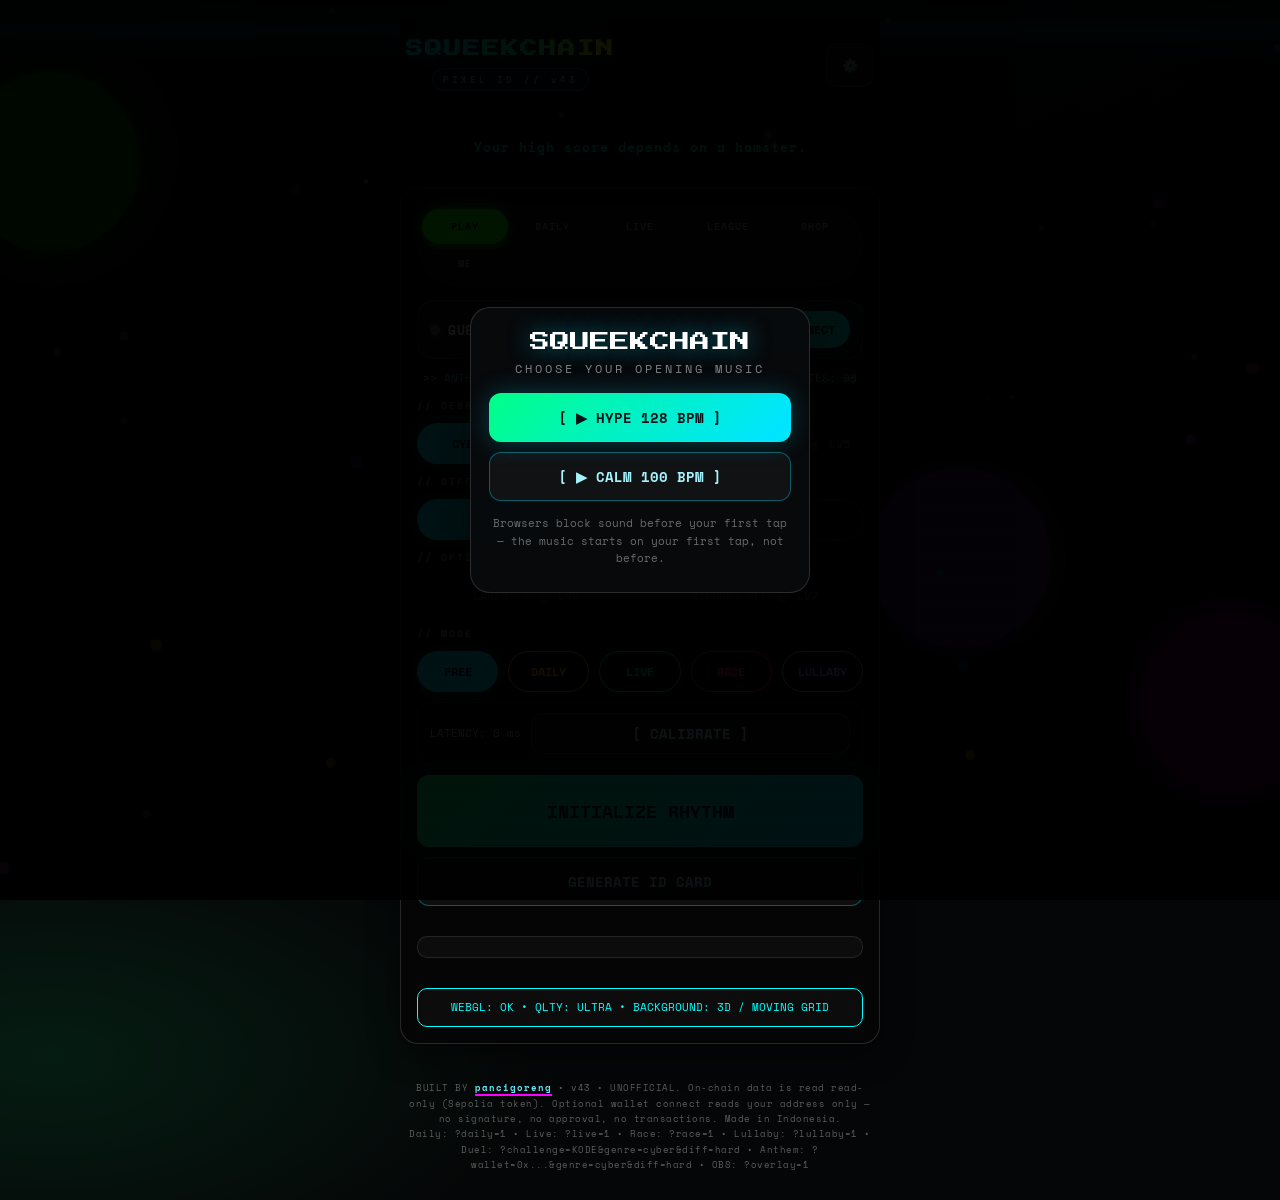
==== commit 0609479b: "Squeekchain v43 REVOLUTION: kartu wallet elegan + background hidup ikut beat + musik synth baru + ta" ====
--- a/index.html
+++ b/index.html
@@ -4,7 +4,7 @@
 <meta charset="UTF-8">
 <meta name="viewport" content="width=device-width, initial-scale=1.0, viewport-fit=cover">
 <meta name="color-scheme" content="dark">
-<meta name="description" content="SQUEEKCHAIN v42.5.4 — a pixel rhythm game on Squeekchain: build an anthem from your wallet, play Daily, LIVE and RACE against the real hamster wheel, earn XP across 8 levels, complete daily missions, earn Keju to spend in the Cheese Shop, and climb the global leaderboard and the weekly league.">
+<meta name="description" content="SQUEEKCHAIN v43 — a pixel rhythm game on Squeekchain: build an anthem from your wallet, play Daily, LIVE and RACE against the real hamster wheel, earn XP across 8 levels, complete daily missions, earn Keju to spend in the Cheese Shop, and climb the global leaderboard and the weekly league.">
 <meta name="squeekchain-project" content="05432539-b4e4-4f90-97b3-c258583905b7">
 <meta property="og:title" content="SQUEEKCHAIN // Pixel ID">
 <meta property="og:description" content="A pixel rhythm game on Squeekchain — build an anthem from your wallet, race the real hamster wheel, earn XP and climb the global leaderboard.">
@@ -18,7 +18,7 @@
 <meta name="theme-color" content="#050607">
 <link rel="icon" type="image/png" href="https://squeekchain-leaderboard.pancigoreng.workers.dev/icon.png">
 <link rel="apple-touch-icon" href="https://squeekchain-leaderboard.pancigoreng.workers.dev/icon.png">
-<title>SQUEEKCHAIN // v42.5.4</title>
+<title>SQUEEKCHAIN // v43</title>
 <link rel="preconnect" href="https://fonts.googleapis.com">
 <link rel="preconnect" href="https://fonts.gstatic.com" crossorigin>
 <link href="https://fonts.googleapis.com/css2?family=Press+Start+2P&family=Space+Mono:wght@400;700&display=swap" rel="stylesheet">
@@ -26,7 +26,8 @@
 </head>
 <body>
 <canvas id="bg-gl" aria-hidden="true"></canvas>
-<div id="bg-anim" aria-hidden="true"><i class="orb orb-g"></i><i class="orb orb-p"></i><i class="sweep"></i></div>
+<div id="bg-anim" aria-hidden="true"><i class="orb orb-g"></i><i class="orb orb-p"></i><i class="orb orb-v"></i><i class="sweep"></i></div>
+<canvas id="bg-particles" aria-hidden="true"></canvas>
 <div id="crt" aria-hidden="true"></div>
 
 <div id="musicSplash" role="dialog" aria-label="Start music">
@@ -42,7 +43,7 @@
     <header class="neo-head">
         <div>
             <h1 id="mainTitle">SQUEEKCHAIN</h1>
-            <h2>PIXEL ID // v42.5.4</h2>
+            <h2>PIXEL ID // v43</h2>
         </div>
         <button class="btn-icon" id="settingsBtn" type="button" aria-label="Settings" title="Settings">⚙️</button>
     </header>
@@ -61,15 +62,27 @@
 
             <div class="tab-panel" id="tab-play" role="tabpanel" aria-label="Play">
             <div class="stack">
-                <label for="walletInput" data-i18n="wallet">WALLET ADDRESS</label>
-                <input id="walletInput" type="text" autocomplete="off" autocapitalize="off" spellcheck="false"
-                       inputmode="text" maxlength="42" placeholder="0x..." aria-describedby="walletWarn anthemInfo">
-                <p class="warn" id="walletWarn" data-i18n="warn">⚠️ 0x address ONLY. NEVER enter a seed phrase / private key here, anywhere.</p>
-                <p class="msg" id="walletManualNote" data-i18n="walletManualNote">MANUAL — type an address to play &amp; submit scores without connecting a wallet. This is NOT a connection.</p>
-                <button class="btn-secondary" type="button" id="connectBtn" data-i18n="connect">[ CONNECT WALLET ]</button>
+                <!-- v43 REVOLUTION: one compact glass wallet card — dot + short
+                     address + copy + [ ALAMAT ] + [ CONNECT ] / [ ✕ ]. The long
+                     MANUAL text is gone; the manual input lives behind ALAMAT
+                     and only shows a one-line hint. All ids stay the same, so
+                     the connect / restore / disconnect logic is untouched. -->
+                <div id="walletCard" class="wallet-card" aria-label="Wallet">
+                    <span id="walletDot" class="wallet-dot" aria-hidden="true"></span>
+                    <span id="walletAddr" class="wallet-addr">—</span>
+                    <button class="wallet-mini hidden" type="button" id="walletCopyBtn" aria-label="Copy address" title="Copy">⧉</button>
+                    <button class="wallet-mini" type="button" id="walletAddrBtn" data-i18n="addrBtn">ALAMAT</button>
+                    <button class="wallet-connect" type="button" id="connectBtn" data-i18n="connect">CONNECT</button>
+                    <button class="wallet-mini wallet-x hidden" type="button" id="disconnectBtn" aria-label="Disconnect" title="Disconnect">✕</button>
+                </div>
+                <div id="walletManualRow" class="hidden">
+                    <input id="walletInput" type="text" autocomplete="off" autocapitalize="off" spellcheck="false"
+                           inputmode="text" maxlength="42" placeholder="0x..." aria-describedby="walletWarn walletManualNote">
+                    <p class="wallet-hint" id="walletWarn" data-i18n="warn">⚠️ 0x saja — jangan seed phrase.</p>
+                    <p class="wallet-hint" id="walletManualNote" data-i18n="walletManualNote">Manual — bukan koneksi.</p>
+                </div>
                 <div id="walletStatus" class="wallet-status hidden" role="status"></div>
                 <div id="wcRestoreNote" class="hidden" role="status"></div>
-                <button class="btn-secondary hidden" type="button" id="disconnectBtn" data-i18n="disconnect">[ DISCONNECT ]</button>
                 <p class="anthem" id="anthemInfo" aria-live="polite">AWAITING INPUT...</p>
 
                 <!-- WRAPPER FOR THE 3D AVATAR -->
@@ -412,7 +425,7 @@
         </div>
     </section>
     <div id="cardBar" class="hidden"><button id="cardBarOpen" type="button"><span data-i18n="cardBarLbl">ID CARD — TAP TO OPEN</span></button><button id="cardBarClose" type="button" aria-label="Close card">✕</button></div>
-    <footer class="footer">BUILT BY <a class="creator-link" href="https://x.com/pancigoreng" target="_blank" rel="noopener">pancigoreng</a> • v42.5.4 • <span data-i18n="footerNote">UNOFFICIAL. On-chain data is read read-only (Sepolia token). Optional wallet connect reads your address only — no signature, no approval, no transactions. Made in Indonesia.</span><br>Daily: ?daily=1 • Live: ?live=1 • Race: ?race=1 • Lullaby: ?lullaby=1 • Duel: ?challenge=KODE&amp;genre=cyber&amp;diff=hard • Anthem: ?wallet=0x...&amp;genre=cyber&amp;diff=hard • OBS: ?overlay=1</footer>
+    <footer class="footer">BUILT BY <a class="creator-link" href="https://x.com/pancigoreng" target="_blank" rel="noopener">pancigoreng</a> • v43 • <span data-i18n="footerNote">UNOFFICIAL. On-chain data is read read-only (Sepolia token). Optional wallet connect reads your address only — no signature, no approval, no transactions. Made in Indonesia.</span><br>Daily: ?daily=1 • Live: ?live=1 • Race: ?race=1 • Lullaby: ?lullaby=1 • Duel: ?challenge=KODE&amp;genre=cyber&amp;diff=hard • Anthem: ?wallet=0x...&amp;genre=cyber&amp;diff=hard • OBS: ?overlay=1</footer>
 </div>
 
 <div id="overlayBox" class="hidden" aria-label="OBS overlay — live hamster status">
--- a/style.css
+++ b/style.css
@@ -7,7 +7,11 @@
     --shadow-black: 6px 6px 0px #333;
 }
 
-* { box-sizing: border-box; border-radius: 0 !important; }
+* { box-sizing: border-box; }
+/* v43: the old "border-radius: 0 !important" on * silently killed every
+   rounded corner the v32 NEO layer sets (panels, pills, tabs) — !important
+   on * beats all normal declarations. The NEO glass design is rounded;
+   removing it restores the intended look. */
 button, canvas, h1, h2, .stat { user-select: none; -webkit-tap-highlight-color: transparent; }
 input[type=text] { user-select: text; }
 
@@ -638,3 +642,154 @@
 /* P2-6: GENERATE CARD is now a small button under SUBMIT, not a full-width
    button next to RETRY (it was too easy to tap by accident). */
 .btn-small { font-size: 11px; padding: 8px 12px; width: auto; align-self: center; }
+
+/* ==========================================
+   v43 REVOLUTION — glass, aurora, beat, glow
+   ==========================================
+   Design language (references, no copied assets): Cytus II's
+   color-coded inputs + score kept at the top corners; Phigros'
+   judgement-line energy; Arcaea's glassy sky; glassmorphism's
+   light wells + frosted panels (deep night canvas, 5–12% white,
+   40–60px blur, lit top edge); Neon Arcade's deep-purple / hot-pink
+   / cyan palette, translated into the NEO identity (#050607 +
+   #00e5ff + #00ff88). Everything is transform/opacity only — no
+   layout thrash, no new CDN, no new assets. */
+
+/* --- aurora light wells: the night canvas finally has light to blur --- */
+body {
+    background-image:
+        radial-gradient(ellipse 90% 40% at 50% -5%, rgba(0, 229, 255, .12), transparent 70%),
+        radial-gradient(ellipse 60% 35% at 92% 8%, rgba(160, 80, 255, .10), transparent 70%),
+        radial-gradient(ellipse 55% 30% at 4% 88%, rgba(0, 255, 136, .09), transparent 70%);
+}
+
+/* --- header: gradient wordmark + version pill --- */
+.neo-head h1 {
+    background: linear-gradient(90deg, #00e5ff, #00ff88 55%, #ffd700);
+    -webkit-background-clip: text; background-clip: text;
+    color: transparent; text-shadow: none;
+    filter: drop-shadow(0 0 14px rgba(0, 229, 255, .35));
+}
+.neo-head h2 {
+    display: inline-block; padding: 4px 10px;
+    border: 1px solid rgba(0, 229, 255, .35); border-radius: 999px;
+    background: rgba(0, 229, 255, .08); color: rgba(255, 255, 255, .6);
+}
+.tagline {
+    background: linear-gradient(90deg, rgba(0,229,255,.9), rgba(0,255,136,.9));
+    -webkit-background-clip: text; background-clip: text; color: transparent;
+}
+
+/* --- glass, upgraded: frosted panels that borrow the aurora --- */
+.panel {
+    background: linear-gradient(160deg, rgba(255, 255, 255, .07), rgba(255, 255, 255, .02));
+    backdrop-filter: blur(18px) saturate(160%);
+    -webkit-backdrop-filter: blur(18px) saturate(160%);
+    border: 1px solid rgba(255, 255, 255, .14);
+    box-shadow: 0 12px 40px rgba(0, 0, 0, .5), inset 0 1px 0 rgba(255, 255, 255, .12);
+}
+
+/* --- aurora orbs: a third (violet) joins green + pink; the whole field
+   brightens on the beat via --beat (set by JS, ~10 Hz, transform-free) --- */
+#bg-anim { filter: brightness(calc(1 + var(--beat, 0) * .45)) saturate(calc(1 + var(--beat, 0) * .3)); }
+#bg-anim .orb { border-radius: 50%; }
+#bg-anim .orb-v { background: #a050ff; box-shadow: 0 0 60px #a050ff; top: 52%; left: 68%; animation: driftV 16s ease-in-out infinite alternate; }
+@keyframes driftV { from { transform: translate(0, 0); } to { transform: translate(-50px, 60px); } }
+#bg-particles { position: fixed; inset: 0; z-index: 0; pointer-events: none; }
+body.playing #bg-particles { display: none !important; }
+body.hemat #bg-particles { display: none; }
+
+/* --- tab transitions: panels fade + rise in (replays on every tab switch) --- */
+.tab-panel { animation: tabIn .22s ease both; }
+@keyframes tabIn { from { opacity: 0; transform: translateY(6px); } to { opacity: 1; transform: none; } }
+
+/* --- buttons: the primary CTA's gradient slides on hover --- */
+.btn-primary {
+    background: linear-gradient(135deg, #00ff88, #00e5ff 50%, #00ff88);
+    background-size: 200% 100%;
+    transition: background-position .4s, transform .12s, box-shadow .2s;
+}
+.btn-primary:hover { background-position: 100% 0; }
+
+/* ==========================================
+   v43 — WALLET CARD (one compact glass bar)
+   ========================================== */
+.wallet-card {
+    display: flex; align-items: center; gap: 8px;
+    padding: 10px 12px; border-radius: 16px;
+    border: 1px solid rgba(255, 255, 255, .14);
+    background: linear-gradient(160deg, rgba(255, 255, 255, .08), rgba(255, 255, 255, .02));
+    backdrop-filter: blur(14px) saturate(150%);
+    -webkit-backdrop-filter: blur(14px) saturate(150%);
+    box-shadow: 0 8px 24px rgba(0, 0, 0, .4), inset 0 1px 0 rgba(255, 255, 255, .12);
+}
+.wallet-dot {
+    width: 10px; height: 10px; border-radius: 50%; flex: none;
+    background: #666; box-shadow: 0 0 0 3px rgba(255, 255, 255, .06);
+}
+.wallet-dot.on { background: #00ff88; box-shadow: 0 0 10px rgba(0, 255, 136, .8); animation: dotPulse 2s ease-in-out infinite; }
+.wallet-dot.restoring { background: #00e5ff; box-shadow: 0 0 10px rgba(0, 229, 255, .8); animation: dotPulse 1s ease-in-out infinite; }
+.wallet-dot.fail { background: #ffb020; box-shadow: 0 0 8px rgba(255, 176, 32, .7); }
+@keyframes dotPulse { 0%, 100% { opacity: 1; } 50% { opacity: .45; } }
+.wallet-addr {
+    flex: 1; min-width: 0; font-size: 13px; font-weight: 700; color: #fff;
+    letter-spacing: .5px; overflow: hidden; text-overflow: ellipsis; white-space: nowrap;
+}
+.wallet-mini {
+    flex: none; width: auto; min-width: 0; padding: 8px 10px;
+    font-size: 11px; border-radius: 999px;
+}
+.wallet-connect {
+    flex: none; width: auto; padding: 9px 14px; font-size: 12px;
+    border-radius: 999px; font-weight: 700;
+    background: linear-gradient(135deg, #00ff88, #00e5ff);
+    color: #001318; border-color: transparent;
+    box-shadow: 0 0 16px rgba(0, 229, 255, .3);
+}
+.wallet-connect:disabled { opacity: .5; }
+.wallet-x { color: #fda4af; border-color: rgba(255, 0, 80, .4); }
+.wallet-hint { font-size: 10px; color: rgba(255, 255, 255, .5); margin: 6px 0 0; text-align: left; }
+#walletManualRow { display: flex; flex-direction: column; gap: 6px; }
+#walletManualRow.hidden { display: none !important; }
+/* Slim confirmation line, connected only. */
+.wallet-status { font-size: 11px; padding: 6px 10px; border-radius: 999px; margin-top: 8px; }
+
+/* ==========================================
+   v43 — RESULT PANEL (cleaner) + HIT FX
+   ========================================== */
+#resultPanel { animation: resultIn .35s ease both; }
+@keyframes resultIn { from { opacity: 0; transform: translateY(10px) scale(.98); } to { opacity: 1; transform: none; } }
+#resultPanel .grade { position: relative; z-index: 0; }
+#resultPanel .grade::before {
+    content: ""; position: absolute; left: 50%; top: 50%; z-index: -1;
+    width: 150px; height: 150px; transform: translate(-50%, -50%);
+    border-radius: 50%;
+    background: radial-gradient(circle, rgba(0, 255, 136, .22), transparent 65%);
+}
+.kv { gap: 0; padding: 4px 6px; border: 1px solid rgba(255, 255, 255, .10); border-radius: 12px; }
+.kv span, .kv b { padding: 9px 0; border-bottom: 1px solid rgba(255, 255, 255, .07); }
+.kv span:last-child, .kv b:last-child { border-bottom: none; }
+/* FEVER: the COMBO chip glows gold. */
+.stat.fever { border-color: rgba(255, 215, 0, .6); box-shadow: 0 0 16px rgba(255, 215, 0, .25); }
+.stat.fever b { color: #ffd700; }
+/* PERFECT flashes the canvas frame; combo milestones burst the panel. */
+.canvas-wrapper.hit-flash { animation: hitFlash .18s ease-out 1; }
+@keyframes hitFlash {
+    0% { box-shadow: 0 0 0 rgba(0, 255, 136, 0); }
+    30% { box-shadow: 0 0 28px rgba(0, 255, 136, .55); }
+    100% { box-shadow: 0 0 0 rgba(0, 255, 136, 0); }
+}
+#gamePanel.combo-burst { animation: comboBurst .4s ease-out 1; }
+@keyframes comboBurst {
+    0% { box-shadow: 0 0 0 rgba(255, 215, 0, 0); }
+    30% { box-shadow: 0 0 34px rgba(255, 215, 0, .5); }
+    100% { box-shadow: 0 0 0 rgba(255, 215, 0, 0); }
+}
+/* v32 freezes ALL animations while playing — the hit FX must keep running. */
+body.playing .canvas-wrapper.hit-flash { animation-play-state: running !important; }
+body.playing #gamePanel.combo-burst { animation-play-state: running !important; }
+body.playing .stat.fever { animation: none; }
+@media (prefers-reduced-motion: reduce) {
+    .tab-panel, #resultPanel, .wallet-dot.on, .wallet-dot.restoring { animation: none !important; }
+    #bg-anim { filter: none; }
+}
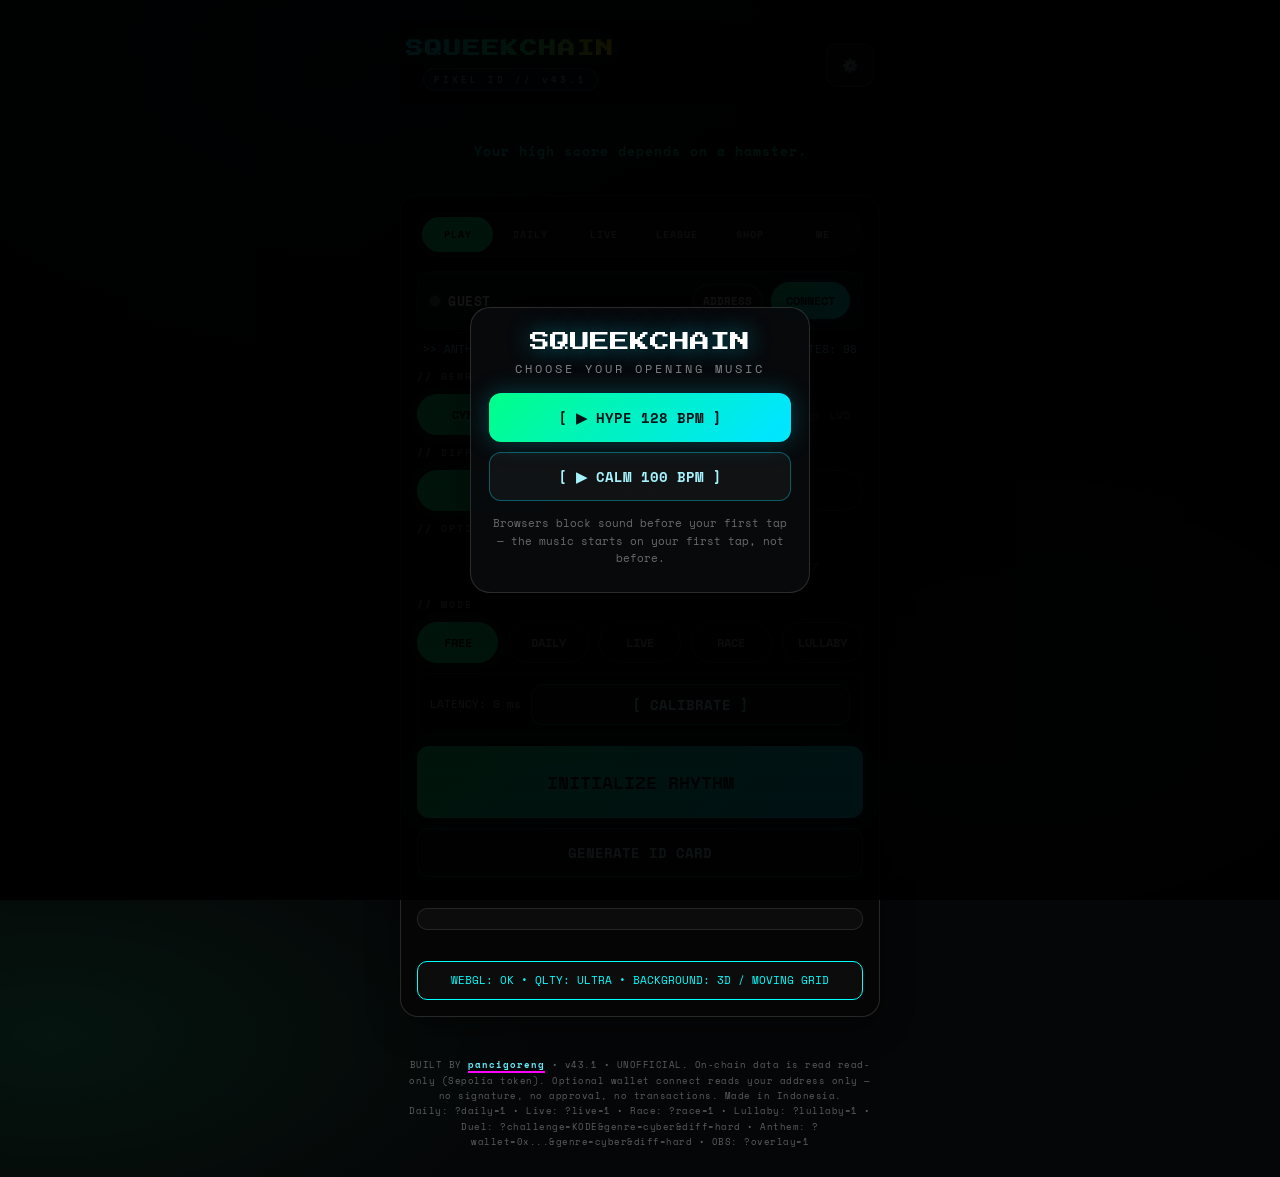
==== commit af39a10f: "Squeekchain v43.1 — PERBAIKAN TOTAL atas v43 yang gagal: hapus backdrop-filter blur + 36 partikel + " ====
--- a/index.html
+++ b/index.html
@@ -4,7 +4,7 @@
 <meta charset="UTF-8">
 <meta name="viewport" content="width=device-width, initial-scale=1.0, viewport-fit=cover">
 <meta name="color-scheme" content="dark">
-<meta name="description" content="SQUEEKCHAIN v43 — a pixel rhythm game on Squeekchain: build an anthem from your wallet, play Daily, LIVE and RACE against the real hamster wheel, earn XP across 8 levels, complete daily missions, earn Keju to spend in the Cheese Shop, and climb the global leaderboard and the weekly league.">
+<meta name="description" content="SQUEEKCHAIN v43.1 — a pixel rhythm game on Squeekchain: build an anthem from your wallet, play Daily, LIVE and RACE against the real hamster wheel, earn XP across 8 levels, complete daily missions, earn Keju to spend in the Cheese Shop, and climb the global leaderboard and the weekly league.">
 <meta name="squeekchain-project" content="05432539-b4e4-4f90-97b3-c258583905b7">
 <meta property="og:title" content="SQUEEKCHAIN // Pixel ID">
 <meta property="og:description" content="A pixel rhythm game on Squeekchain — build an anthem from your wallet, race the real hamster wheel, earn XP and climb the global leaderboard.">
@@ -18,7 +18,7 @@
 <meta name="theme-color" content="#050607">
 <link rel="icon" type="image/png" href="https://squeekchain-leaderboard.pancigoreng.workers.dev/icon.png">
 <link rel="apple-touch-icon" href="https://squeekchain-leaderboard.pancigoreng.workers.dev/icon.png">
-<title>SQUEEKCHAIN // v43</title>
+<title>SQUEEKCHAIN // v43.1</title>
 <link rel="preconnect" href="https://fonts.googleapis.com">
 <link rel="preconnect" href="https://fonts.gstatic.com" crossorigin>
 <link href="https://fonts.googleapis.com/css2?family=Press+Start+2P&family=Space+Mono:wght@400;700&display=swap" rel="stylesheet">
@@ -26,8 +26,7 @@
 </head>
 <body>
 <canvas id="bg-gl" aria-hidden="true"></canvas>
-<div id="bg-anim" aria-hidden="true"><i class="orb orb-g"></i><i class="orb orb-p"></i><i class="orb orb-v"></i><i class="sweep"></i></div>
-<canvas id="bg-particles" aria-hidden="true"></canvas>
+<div id="bg-aurora" aria-hidden="true"><div class="aurora"></div></div>
 <div id="crt" aria-hidden="true"></div>
 
 <div id="musicSplash" role="dialog" aria-label="Start music">
@@ -43,7 +42,7 @@
     <header class="neo-head">
         <div>
             <h1 id="mainTitle">SQUEEKCHAIN</h1>
-            <h2>PIXEL ID // v43</h2>
+            <h2>PIXEL ID // v43.1</h2>
         </div>
         <button class="btn-icon" id="settingsBtn" type="button" aria-label="Settings" title="Settings">⚙️</button>
     </header>
@@ -62,11 +61,10 @@
 
             <div class="tab-panel" id="tab-play" role="tabpanel" aria-label="Play">
             <div class="stack">
-                <!-- v43 REVOLUTION: one compact glass wallet card — dot + short
-                     address + copy + [ ALAMAT ] + [ CONNECT ] / [ ✕ ]. The long
-                     MANUAL text is gone; the manual input lives behind ALAMAT
-                     and only shows a one-line hint. All ids stay the same, so
-                     the connect / restore / disconnect logic is untouched. -->
+                <!-- v43.1: one compact wallet card — dot + short address +
+                     copy + [ ALAMAT ] + [ CONNECT ] / [ ✕ ]. The glass blur
+                     is gone and the duplicate CONNECTED line below the card
+                     is deleted: the address appears once, in this card. -->
                 <div id="walletCard" class="wallet-card" aria-label="Wallet">
                     <span id="walletDot" class="wallet-dot" aria-hidden="true"></span>
                     <span id="walletAddr" class="wallet-addr">—</span>
@@ -81,7 +79,6 @@
                     <p class="wallet-hint" id="walletWarn" data-i18n="warn">⚠️ 0x saja — jangan seed phrase.</p>
                     <p class="wallet-hint" id="walletManualNote" data-i18n="walletManualNote">Manual — bukan koneksi.</p>
                 </div>
-                <div id="walletStatus" class="wallet-status hidden" role="status"></div>
                 <div id="wcRestoreNote" class="hidden" role="status"></div>
                 <p class="anthem" id="anthemInfo" aria-live="polite">AWAITING INPUT...</p>
 
@@ -425,7 +422,7 @@
         </div>
     </section>
     <div id="cardBar" class="hidden"><button id="cardBarOpen" type="button"><span data-i18n="cardBarLbl">ID CARD — TAP TO OPEN</span></button><button id="cardBarClose" type="button" aria-label="Close card">✕</button></div>
-    <footer class="footer">BUILT BY <a class="creator-link" href="https://x.com/pancigoreng" target="_blank" rel="noopener">pancigoreng</a> • v43 • <span data-i18n="footerNote">UNOFFICIAL. On-chain data is read read-only (Sepolia token). Optional wallet connect reads your address only — no signature, no approval, no transactions. Made in Indonesia.</span><br>Daily: ?daily=1 • Live: ?live=1 • Race: ?race=1 • Lullaby: ?lullaby=1 • Duel: ?challenge=KODE&amp;genre=cyber&amp;diff=hard • Anthem: ?wallet=0x...&amp;genre=cyber&amp;diff=hard • OBS: ?overlay=1</footer>
+    <footer class="footer">BUILT BY <a class="creator-link" href="https://x.com/pancigoreng" target="_blank" rel="noopener">pancigoreng</a> • v43.1 • <span data-i18n="footerNote">UNOFFICIAL. On-chain data is read read-only (Sepolia token). Optional wallet connect reads your address only — no signature, no approval, no transactions. Made in Indonesia.</span><br>Daily: ?daily=1 • Live: ?live=1 • Race: ?race=1 • Lullaby: ?lullaby=1 • Duel: ?challenge=KODE&amp;genre=cyber&amp;diff=hard • Anthem: ?wallet=0x...&amp;genre=cyber&amp;diff=hard • OBS: ?overlay=1</footer>
 </div>
 
 <div id="overlayBox" class="hidden" aria-label="OBS overlay — live hamster status">
--- a/style.css
+++ b/style.css
@@ -20,21 +20,16 @@
     font-family: 'Space Mono', monospace; overflow-x: hidden;
     display: flex; flex-direction: column; align-items: center;
     /* Animated Grid Background */
-    background-image: linear-gradient(rgba(57,255,20,0.14) 1px, transparent 1px), linear-gradient(90deg, rgba(57,255,20,0.14) 1px, transparent 1px);
-    background-size: 30px 30px;
-    animation: bgPan 8s linear infinite; /* v26-bg: grid dibuat 3x lebih terlihat dan 2,5x lebih cepat — di v25 hampir tidak kelihatan */
-}
-
-@keyframes bgPan {
-    0% { background-position: 0 0; }
-    100% { background-position: 30px 30px; }
+    /* v43.1: the animated grid pan is GONE — it ran a background-position
+       animation from the first paint, on top of WebGL + orbs + particles.
+       The grid itself is already covered by the v32 NEO body background. */
 }
 
 #bg-gl { position: fixed; top: 0; left: 0; width: 100vw; height: 100vh; z-index: -1; opacity: 0.6; pointer-events: none; }
 body.no-gl #bg-gl { display: none; }
 body.no-gl { background: radial-gradient(circle at 20% 20%, rgba(0,255,0,.18), transparent 55%), radial-gradient(circle at 80% 80%, rgba(255,0,255,.18), transparent 55%), #000; }
 
-#ui-layer { width: 100%; max-width: 460px; padding: 20px; padding-bottom: calc(20px + env(safe-area-inset-bottom)); z-index: 10; display: flex; flex-direction: column; gap: 20px; }
+#ui-layer { width: 100%; max-width: 460px; padding: 20px; padding-bottom: calc(20px + env(safe-area-inset-bottom)); z-index: 10; display: flex; flex-direction: column; gap: 24px; } /* v43.1: 20 -> 24 (spacing scale 8/16/24) */
 
 header { text-align: center; margin-bottom: 10px; }
 
@@ -81,9 +76,9 @@
 #game-canvas { touch-action: none; background: #050505; }
 #card-canvas { background: #050505; }
 
-#avatarPreviewWrap { display: flex; flex-direction: row; align-items: center; gap: 12px; border: 2px dashed var(--accent); padding: 8px 10px; text-align: left; } /* v37.2: horizontal compact layout — the tall centered column (~210px) pushed PLAY below the fold on phones */
+#avatarPreviewWrap { display: flex; flex-direction: row; align-items: center; gap: 12px; border: 1px solid rgba(255, 255, 255, .14); border-radius: 12px; padding: 8px 10px; text-align: left; } /* v43.1: the 2px dashed green border is gone (loud); v37.2 horizontal layout kept */
 #avatarPreviewWrap.hidden { display: none; }
-#avatar-preview { width: 84px; height: 84px; flex: none; border: 3px solid #fff; box-shadow: 4px 4px 0 var(--pink); image-rendering: pixelated; } /* v37.2: was 128px; canvas backing store stays 128x128, CSS scales it down crisp */
+#avatar-preview { width: 84px; height: 84px; flex: none; border: 2px solid rgba(255, 255, 255, .25); border-radius: 8px; box-shadow: none; image-rendering: pixelated; } /* v43.1: the white border + pink hard shadow are gone; v37.2 84px size kept */
 .avatar-meta { display: flex; flex-direction: column; gap: 3px; min-width: 0; flex: 1; } /* v37.2: the three label lines beside the avatar */
 .avatar-meta p { margin: 0; text-align: left; }
 #avatarLabel { margin: 0; font-size: 10px; color: var(--cyan); letter-spacing: 2px; }
@@ -128,9 +123,9 @@
 #liveInfo { margin: 0; font-size: 11px; color: #aaa; line-height: 1.5; }
 #liveLine { margin: 0; font-size: 12px; color: var(--cyan); font-weight: bold; }
 #liveHud.zoomies { border-color: var(--yellow); color: var(--yellow); }
-body.live-night #bg-anim { filter: brightness(.45) hue-rotate(200deg); }
+body.live-night #bg-aurora { filter: brightness(.45) hue-rotate(200deg); }
 body.live-night #bg-gl { opacity: .35; }
-body.live-day #bg-anim { filter: saturate(1.4); }
+body.live-day #bg-aurora { filter: saturate(1.4); }
 #dailyTitle { margin: 0; font-size: 12px; color: var(--yellow); font-weight: bold; letter-spacing: 2px; }
 #dailyInfo { margin: 0; font-size: 11px; color: #aaa; line-height: 1.5; }
 #streakLine { margin: 0; font-size: 12px; color: var(--pink); font-weight: bold; }
@@ -154,18 +149,23 @@
 .splash-sub { font-size: 12px; color: #00ffff; letter-spacing: 2px; margin: 0 0 16px 0; }
 .splash-note { font-size: 11px; color: #888; line-height: 1.6; margin: 14px 0 0 0; }
 
-/* v26-bg: BACKGROUND BERGERAK ALA FILE TES — murni CSS, jalan walau WebGL mati.
-   Model animasi: grid diagonal geser + 2 orb cahaya melayang + 1 garis sweep turun.
-   Tidak pakai WebGL, tidak pakai JS, jadi tidak bisa "gagal diam" seperti background 3D. */
-#bg-anim { position: fixed; inset: 0; z-index: 0; pointer-events: none; overflow: hidden; }
-#bg-anim .orb { position: absolute; width: 180px; height: 180px; opacity: .30; }
-#bg-anim .orb-g { background: #00ff00; box-shadow: 0 0 60px #00ff00; top: 8%; left: -40px; animation: driftG 12s ease-in-out infinite alternate; }
-#bg-anim .orb-p { background: #ff00ff; box-shadow: 0 0 60px #ff00ff; bottom: 12%; right: -40px; animation: driftP 14s ease-in-out infinite alternate; }
-@keyframes driftG { from { transform: translate(0, 0); } to { transform: translate(60px, 90px); } }
-@keyframes driftP { from { transform: translate(0, 0); } to { transform: translate(-70px, -70px); } }
-#bg-anim .sweep { position: absolute; left: 0; right: 0; height: 60px; background: linear-gradient(180deg, transparent, rgba(0,255,255,.14), transparent); animation: sweepY 6s linear infinite; }
-@keyframes sweepY { from { top: -60px; } to { top: 100%; } }
-body.hemat #bg-anim { display: none; } /* HEMAT = diam, sesuai janji tombol QLTY */
+/* v43.1 — ONE calm aurora: a single slow gradient (transform only).
+   v43 had 3 drifting orbs + a sweep line + 36 canvas particles + a
+   beat-driven brightness filter, all running from the first paint —
+   that was the first-open jank. The aurora is STATIC until the first
+   user interaction (body.bg-awake, set by JS); it never animates while
+   playing, in ECO, or under reduced motion. */
+#bg-aurora { position: fixed; inset: 0; z-index: 0; pointer-events: none; overflow: hidden; }
+#bg-aurora .aurora {
+    position: absolute; inset: -20% -10%;
+    background:
+        radial-gradient(ellipse 55% 40% at 30% 20%, rgba(0, 229, 255, .10), transparent 70%),
+        radial-gradient(ellipse 45% 35% at 75% 70%, rgba(0, 255, 136, .08), transparent 70%);
+    animation: none;
+}
+body.bg-awake:not(.playing):not(.hemat) #bg-aurora .aurora { animation: auroraPan 36s ease-in-out infinite alternate; }
+@keyframes auroraPan { from { transform: translate3d(0, 0, 0); } to { transform: translate3d(4%, 3%, 0); } }
+body.hemat #bg-aurora { display: none; } /* HEMAT = diam, sesuai janji tombol QLTY */
 
 /* v28 FIX: calibration box, unlocks, locked buttons, gold avatar. */
 #calibBox { border: 2px dashed var(--cyan); padding: 10px; display: flex; flex-direction: column; gap: 8px; }
@@ -238,7 +238,7 @@
 #tutorialBox { border: 2px solid var(--yellow); padding: 10px; margin-bottom: 8px; }
 #tutorialBox .msg { text-align: left; }
 body.overlay { background: transparent; }
-body.overlay #ui-layer, body.overlay #bg-gl, body.overlay #bg-anim, body.overlay #crt, body.overlay #musicSplash { display: none !important; }
+body.overlay #ui-layer, body.overlay #bg-gl, body.overlay #bg-aurora, body.overlay #crt, body.overlay #musicSplash { display: none !important; }
 body.overlay { animation: none; background-image: none; }
 
 /* ============ v31 ARCADE: the menu is now an arcade cabinet ============ */
@@ -247,18 +247,13 @@
 #mainPanel { outline: 4px solid var(--green); outline-offset: 6px; background: #050505; box-shadow: 6px 6px 0 var(--pink), 0 0 30px rgba(0, 255, 0, .25), inset 0 0 40px rgba(0, 0, 0, .9); }
 
 /* Tab bar: one row of 5 menu buttons. */
-#tabBar { display: grid; grid-template-columns: repeat(5, 1fr); gap: 8px; margin-bottom: 16px; }
-.tab-btn[data-tab="play"] { border-color: var(--green); }
-.tab-btn[data-tab="daily"] { border-color: var(--yellow); }
-.tab-btn[data-tab="live"] { border-color: var(--pink); }
-.tab-btn[data-tab="league"] { border-color: var(--cyan); }
-.tab-btn[data-tab="me"] { border-color: #ff8800; }
-.tab-btn.active[data-tab="play"] { background: var(--green); color: #000; box-shadow: 0 5px 0 #005500, 0 0 14px rgba(0, 255, 0, .7); }
-.tab-btn.active[data-tab="daily"] { background: var(--yellow); color: #000; box-shadow: 0 5px 0 #555500, 0 0 14px rgba(255, 255, 0, .7); }
-.tab-btn.active[data-tab="live"] { background: var(--pink); color: #000; box-shadow: 0 5px 0 #550055, 0 0 14px rgba(255, 0, 255, .7); }
-.tab-btn.active[data-tab="league"] { background: var(--cyan); color: #000; box-shadow: 0 5px 0 #005555, 0 0 14px rgba(0, 255, 255, .7); }
-.tab-btn.active[data-tab="me"] { background: #ff8800; color: #000; box-shadow: 0 5px 0 #552200, 0 0 14px rgba(255, 136, 0, .7); }
-.tab-panel { display: flex; flex-direction: column; gap: 15px; }
+#tabBar { display: grid; grid-template-columns: repeat(6, 1fr); gap: 8px; margin-bottom: 16px; }
+/* v43.1: ONE accent. The old per-tab rainbow (a different active colour
+   for every tab) is deleted — the active tab is the single green pill
+   from .tab-btn.active below. The bar is 6 columns now (PLAY/DAILY/
+   LIVE/LEAGUE/SHOP/ME all fit on one row; v43's 5 columns wrapped ME
+   onto a second row). */
+.tab-panel { display: flex; flex-direction: column; gap: 16px; }
 .tab-panel.hidden { display: none !important; }
 
 /* START button: the big arcade attract-mode button. */
@@ -351,14 +346,14 @@
     box-shadow: none; padding: 11px 4px;
 }
 .btn-diff.active {
-    background: #00e5ff; color: #001318; border-color: transparent;
-    box-shadow: 0 0 16px rgba(0, 229, 255, .3);
+    background: #00ff88; color: #000; border-color: transparent;
+    box-shadow: 0 0 16px rgba(0, 255, 136, .3);
 }
 .btn-diff.locked { opacity: .45; }
 
 /* --- tabs: one pill container, text only --- */
 #tabBar {
-    display: grid; grid-template-columns: repeat(5, 1fr); gap: 2px;
+    display: grid; grid-template-columns: repeat(6, 1fr); gap: 2px;
     background: rgba(255, 255, 255, .04);
     border: 1px solid rgba(255, 255, 255, .08);
     border-radius: 999px; padding: 4px; margin-bottom: 14px;
@@ -369,7 +364,7 @@
     padding: 10px 2px; font-size: 10px; letter-spacing: 1px;
 }
 .tab-btn.active {
-    background: rgba(0, 229, 255, .16); color: #00e5ff;
+    background: #00ff88; color: #000;
     box-shadow: none;
 }
 
@@ -416,8 +411,8 @@
 /* --- settings sheet (bottom sheet + backdrop) --- */
 #settingsBackdrop {
     position: fixed; inset: 0; background: rgba(0, 0, 0, .6);
-    backdrop-filter: blur(2px); z-index: 40;
-}
+    z-index: 40;
+} /* v43.1: the 2px blur is gone too — no backdrop-filter anywhere. */
 #settingsSheet {
     position: fixed; left: 50%; bottom: 0; transform: translateX(-50%);
     width: min(460px, 100%); z-index: 41;
@@ -468,7 +463,7 @@
 /* --- v32 PERFORMANCE: while a game runs, freeze every decoration so the
    game loop gets the full frame budget (the lag fix). WebGL is paused
    from JS (pauseGL); CSS hides the layers and pauses the animations. --- */
-body.playing #bg-gl, body.playing #bg-anim, body.playing #crt { display: none !important; }
+body.playing #bg-gl, body.playing #bg-aurora, body.playing #crt { display: none !important; }
 body.playing { background-image: none; animation: none; }
 body.playing * { animation-play-state: paused !important; }
 body.playing .stat.pop { animation: pop .3s !important; }
@@ -528,15 +523,14 @@
 /* ==========================================
    v34 THEMES — one look per mode
    ========================================== */
-/* Each mode button wears its theme accent, so the mode's look is visible
-   before the song even starts. */
-#modeRow [data-mode="free"] { --mode-accent: #00e5ff; }
-#modeRow [data-mode="daily"] { --mode-accent: #ffb020; }
-#modeRow [data-mode="live"] { --mode-accent: #00ff88; }
-#modeRow [data-mode="race"] { --mode-accent: #ff2e63; }
-#modeRow [data-mode="lullaby"] { --mode-accent: #b388ff; } /* v42.5.1 (BUG 3): Lullaby akhirnya punya warna — lavender/ungu tema malam */
-#modeRow .btn-diff { border-color: var(--mode-accent, rgba(255, 255, 255, .2)); color: var(--mode-accent, #fff); }
-#modeRow .btn-diff.active { background: var(--mode-accent, #00e5ff); border-color: var(--mode-accent, #00e5ff); color: #000; }
+/* v43.1: the per-mode rainbow accents are deleted (each mode had its own
+   colour — free cyan, daily amber, live green, race pink, lullaby
+   lavender — which made the mode row look like a candy shop). All mode
+   pills now use the single green accent from .btn-diff.active. (Lullaby
+   is not colourless: it is the standard pill, green when active — the
+   v42.5.1 fix was about it having NO pill style at all.) The game-panel
+   theme glow below (body[data-theme]) stays: it only shows while
+   playing and tells the player which mode they're in. */
 /* The game panel glows in the active theme's accent while playing. */
 body[data-theme="cyber"] { --theme-accent: #00e5ff; --theme-glow: rgba(0, 229, 255, .28); }
 body[data-theme="sunrise"] { --theme-accent: #ffb020; --theme-glow: rgba(255, 176, 32, .28); }
@@ -608,15 +602,14 @@
    ========================================== */
 /* P1-4: first-impression tagline, visible within 5 seconds of landing. */
 .tagline { text-align: center; color: var(--cyan); font-size: 13px; font-weight: bold; letter-spacing: 1px; margin: 2px 0 10px 0; }
-/* P1-1: wallet status card — green when connected, so a saved manual
-   address can never be mistaken for a live connection. */
-.wallet-status { text-align: center; font-size: 12px; font-weight: bold; border: 1px solid var(--green); border-radius: 10px; padding: 10px; color: var(--green); margin-top: 10px; }
-.wallet-status.not-connected { border-color: var(--yellow); color: var(--yellow); }
+/* v43.1: the .wallet-status box is DELETED — the wallet card itself
+   (dot + short address) is the status now; a second status box below
+   the card duplicated the address and crowded the screen. */
 #walletInput[readonly] { opacity: .65; }
 #walletManualNote { font-size: 11px; }
-/* v42.5.4: the WC restore status is a VISIBLE one-line status (same
-   weight as .wallet-status), not a small dim note — the user must see
-   at a glance whether the session is reconnecting or why it failed. */
+/* v42.5.4: the WC restore status is a VISIBLE one-line status (full
+   width, bold), not a small dim note — the user must see at a glance
+   whether the session is reconnecting or why it failed. */
 #wcRestoreNote { font-size: 13px; font-weight: bold; text-align: center; margin-top: 10px; padding: 10px; border-radius: 10px; border: 1px solid var(--yellow); color: var(--yellow); }
 #wcRestoreNote.restoring { border-color: var(--cyan); color: var(--cyan); }
 #wcRestoreNote.failed { border-color: var(--yellow); color: var(--yellow); }
@@ -658,9 +651,9 @@
 /* --- aurora light wells: the night canvas finally has light to blur --- */
 body {
     background-image:
-        radial-gradient(ellipse 90% 40% at 50% -5%, rgba(0, 229, 255, .12), transparent 70%),
-        radial-gradient(ellipse 60% 35% at 92% 8%, rgba(160, 80, 255, .10), transparent 70%),
-        radial-gradient(ellipse 55% 30% at 4% 88%, rgba(0, 255, 136, .09), transparent 70%);
+        radial-gradient(ellipse 90% 40% at 50% -5%, rgba(0, 229, 255, .08), transparent 70%),
+        radial-gradient(ellipse 60% 35% at 92% 8%, rgba(160, 80, 255, .07), transparent 70%),
+        radial-gradient(ellipse 55% 30% at 4% 88%, rgba(0, 255, 136, .06), transparent 70%);
 }
 
 /* --- header: gradient wordmark + version pill --- */
@@ -680,24 +673,17 @@
     -webkit-background-clip: text; background-clip: text; color: transparent;
 }
 
-/* --- glass, upgraded: frosted panels that borrow the aurora --- */
+/* --- v43.1: panels are SOLID, not frosted. backdrop-filter: blur(18px)
+   was the #1 perf killer on phones (it forces the backdrop to re-render
+   every frame). The top-edge highlight stays; the blur is gone. --- */
 .panel {
-    background: linear-gradient(160deg, rgba(255, 255, 255, .07), rgba(255, 255, 255, .02));
-    backdrop-filter: blur(18px) saturate(160%);
-    -webkit-backdrop-filter: blur(18px) saturate(160%);
+    background: #0a0d0f;
     border: 1px solid rgba(255, 255, 255, .14);
-    box-shadow: 0 12px 40px rgba(0, 0, 0, .5), inset 0 1px 0 rgba(255, 255, 255, .12);
-}
-
-/* --- aurora orbs: a third (violet) joins green + pink; the whole field
-   brightens on the beat via --beat (set by JS, ~10 Hz, transform-free) --- */
-#bg-anim { filter: brightness(calc(1 + var(--beat, 0) * .45)) saturate(calc(1 + var(--beat, 0) * .3)); }
-#bg-anim .orb { border-radius: 50%; }
-#bg-anim .orb-v { background: #a050ff; box-shadow: 0 0 60px #a050ff; top: 52%; left: 68%; animation: driftV 16s ease-in-out infinite alternate; }
-@keyframes driftV { from { transform: translate(0, 0); } to { transform: translate(-50px, 60px); } }
-#bg-particles { position: fixed; inset: 0; z-index: 0; pointer-events: none; }
-body.playing #bg-particles { display: none !important; }
-body.hemat #bg-particles { display: none; }
+    box-shadow: 0 12px 40px rgba(0, 0, 0, .5), inset 0 1px 0 rgba(255, 255, 255, .08);
+}
+
+/* v43.1: the beat-driven brightness filter, the third (violet) orb and
+   the particle canvas are all deleted — see #bg-aurora above. */
 
 /* --- tab transitions: panels fade + rise in (replays on every tab switch) --- */
 .tab-panel { animation: tabIn .22s ease both; }
@@ -712,16 +698,14 @@
 .btn-primary:hover { background-position: 100% 0; }
 
 /* ==========================================
-   v43 — WALLET CARD (one compact glass bar)
+   v43.1 — WALLET CARD (one compact bar; the glass blur is gone)
    ========================================== */
 .wallet-card {
     display: flex; align-items: center; gap: 8px;
     padding: 10px 12px; border-radius: 16px;
     border: 1px solid rgba(255, 255, 255, .14);
-    background: linear-gradient(160deg, rgba(255, 255, 255, .08), rgba(255, 255, 255, .02));
-    backdrop-filter: blur(14px) saturate(150%);
-    -webkit-backdrop-filter: blur(14px) saturate(150%);
-    box-shadow: 0 8px 24px rgba(0, 0, 0, .4), inset 0 1px 0 rgba(255, 255, 255, .12);
+    background: #0a0d0f;
+    box-shadow: 0 8px 24px rgba(0, 0, 0, .4), inset 0 1px 0 rgba(255, 255, 255, .08);
 }
 .wallet-dot {
     width: 10px; height: 10px; border-radius: 50%; flex: none;
@@ -751,8 +735,7 @@
 .wallet-hint { font-size: 10px; color: rgba(255, 255, 255, .5); margin: 6px 0 0; text-align: left; }
 #walletManualRow { display: flex; flex-direction: column; gap: 6px; }
 #walletManualRow.hidden { display: none !important; }
-/* Slim confirmation line, connected only. */
-.wallet-status { font-size: 11px; padding: 6px 10px; border-radius: 999px; margin-top: 8px; }
+/* v43.1: wallet-status deleted — the address appears once, in the card. */
 
 /* ==========================================
    v43 — RESULT PANEL (cleaner) + HIT FX
@@ -791,5 +774,5 @@
 body.playing .stat.fever { animation: none; }
 @media (prefers-reduced-motion: reduce) {
     .tab-panel, #resultPanel, .wallet-dot.on, .wallet-dot.restoring { animation: none !important; }
-    #bg-anim { filter: none; }
-}
+    #bg-aurora .aurora { animation: none !important; }
+}
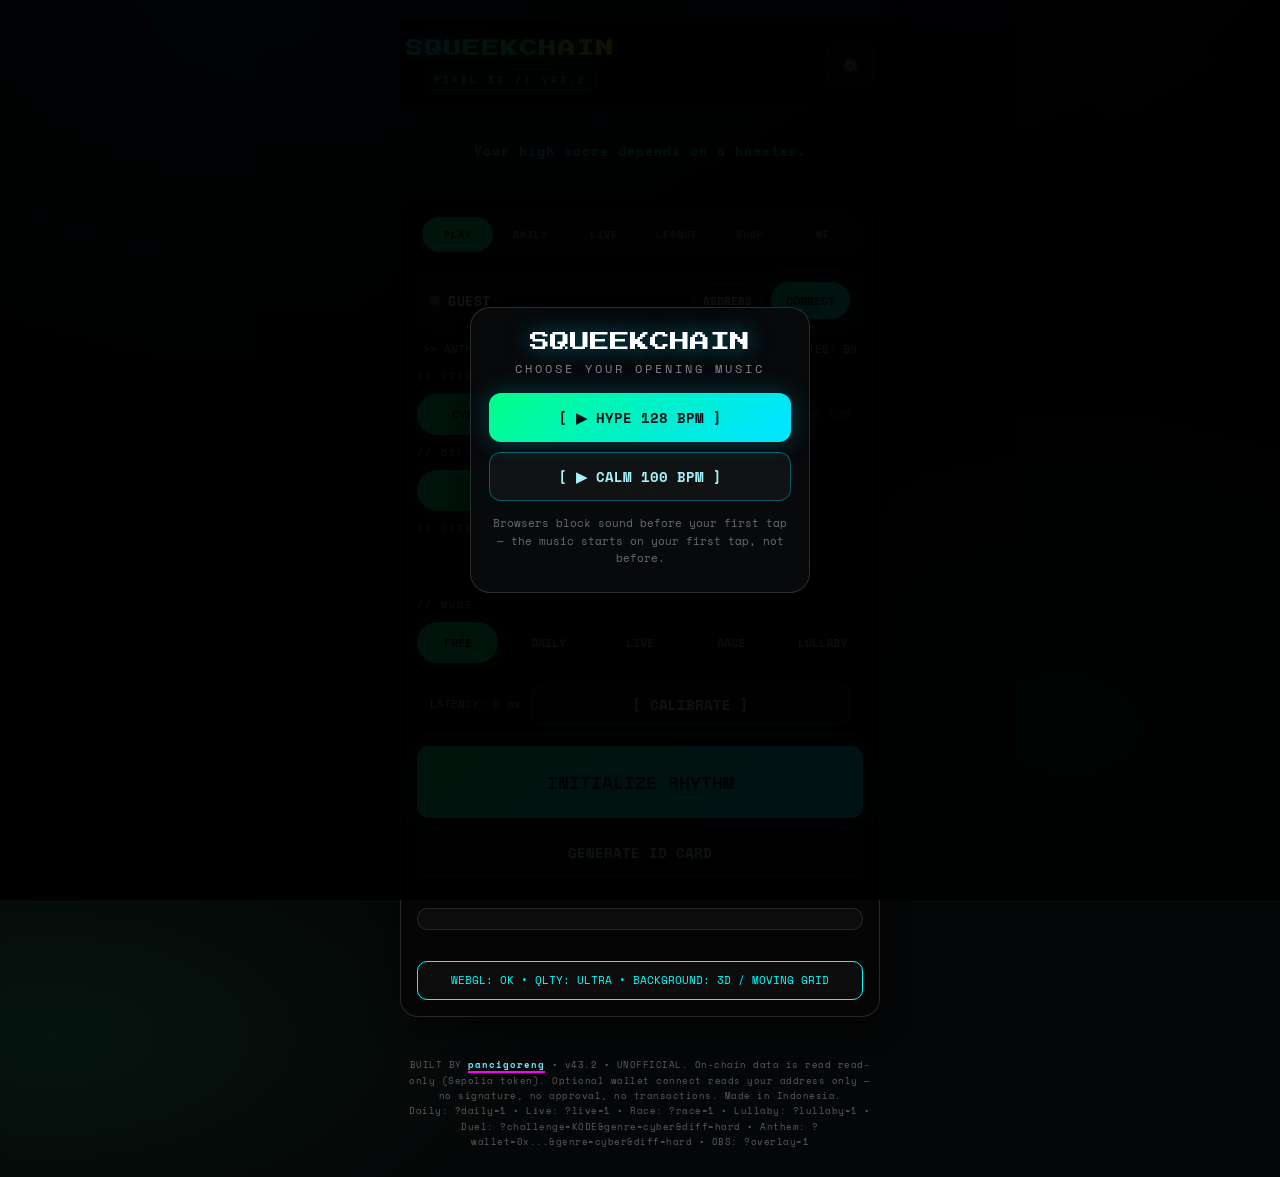
==== commit 22344d9c: "Squeekchain v43.2 — latar load pertama terlihat (bukan hitam kosong): gradasi statis CSS hijau/cyan " ====
--- a/index.html
+++ b/index.html
@@ -4,7 +4,7 @@
 <meta charset="UTF-8">
 <meta name="viewport" content="width=device-width, initial-scale=1.0, viewport-fit=cover">
 <meta name="color-scheme" content="dark">
-<meta name="description" content="SQUEEKCHAIN v43.1 — a pixel rhythm game on Squeekchain: build an anthem from your wallet, play Daily, LIVE and RACE against the real hamster wheel, earn XP across 8 levels, complete daily missions, earn Keju to spend in the Cheese Shop, and climb the global leaderboard and the weekly league.">
+<meta name="description" content="SQUEEKCHAIN v43.2 — a pixel rhythm game on Squeekchain: build an anthem from your wallet, play Daily, LIVE and RACE against the real hamster wheel, earn XP across 8 levels, complete daily missions, earn Keju to spend in the Cheese Shop, and climb the global leaderboard and the weekly league.">
 <meta name="squeekchain-project" content="05432539-b4e4-4f90-97b3-c258583905b7">
 <meta property="og:title" content="SQUEEKCHAIN // Pixel ID">
 <meta property="og:description" content="A pixel rhythm game on Squeekchain — build an anthem from your wallet, race the real hamster wheel, earn XP and climb the global leaderboard.">
@@ -18,7 +18,7 @@
 <meta name="theme-color" content="#050607">
 <link rel="icon" type="image/png" href="https://squeekchain-leaderboard.pancigoreng.workers.dev/icon.png">
 <link rel="apple-touch-icon" href="https://squeekchain-leaderboard.pancigoreng.workers.dev/icon.png">
-<title>SQUEEKCHAIN // v43.1</title>
+<title>SQUEEKCHAIN // v43.2</title>
 <link rel="preconnect" href="https://fonts.googleapis.com">
 <link rel="preconnect" href="https://fonts.gstatic.com" crossorigin>
 <link href="https://fonts.googleapis.com/css2?family=Press+Start+2P&family=Space+Mono:wght@400;700&display=swap" rel="stylesheet">
@@ -42,7 +42,7 @@
     <header class="neo-head">
         <div>
             <h1 id="mainTitle">SQUEEKCHAIN</h1>
-            <h2>PIXEL ID // v43.1</h2>
+            <h2>PIXEL ID // v43.2</h2>
         </div>
         <button class="btn-icon" id="settingsBtn" type="button" aria-label="Settings" title="Settings">⚙️</button>
     </header>
@@ -422,7 +422,7 @@
         </div>
     </section>
     <div id="cardBar" class="hidden"><button id="cardBarOpen" type="button"><span data-i18n="cardBarLbl">ID CARD — TAP TO OPEN</span></button><button id="cardBarClose" type="button" aria-label="Close card">✕</button></div>
-    <footer class="footer">BUILT BY <a class="creator-link" href="https://x.com/pancigoreng" target="_blank" rel="noopener">pancigoreng</a> • v43.1 • <span data-i18n="footerNote">UNOFFICIAL. On-chain data is read read-only (Sepolia token). Optional wallet connect reads your address only — no signature, no approval, no transactions. Made in Indonesia.</span><br>Daily: ?daily=1 • Live: ?live=1 • Race: ?race=1 • Lullaby: ?lullaby=1 • Duel: ?challenge=KODE&amp;genre=cyber&amp;diff=hard • Anthem: ?wallet=0x...&amp;genre=cyber&amp;diff=hard • OBS: ?overlay=1</footer>
+    <footer class="footer">BUILT BY <a class="creator-link" href="https://x.com/pancigoreng" target="_blank" rel="noopener">pancigoreng</a> • v43.2 • <span data-i18n="footerNote">UNOFFICIAL. On-chain data is read read-only (Sepolia token). Optional wallet connect reads your address only — no signature, no approval, no transactions. Made in Indonesia.</span><br>Daily: ?daily=1 • Live: ?live=1 • Race: ?race=1 • Lullaby: ?lullaby=1 • Duel: ?challenge=KODE&amp;genre=cyber&amp;diff=hard • Anthem: ?wallet=0x...&amp;genre=cyber&amp;diff=hard • OBS: ?overlay=1</footer>
 </div>
 
 <div id="overlayBox" class="hidden" aria-label="OBS overlay — live hamster status">
--- a/style.css
+++ b/style.css
@@ -16,7 +16,20 @@
 input[type=text] { user-select: text; }
 
 body {
-    margin: 0; min-height: 100dvh; background-color: var(--bg); color: var(--fg);
+    margin: 0; min-height: 100dvh; color: var(--fg);
+    /* v43.2: first-load background is VISIBLY colored, not plain black.
+       v43.1 made the aurora static + WebGL lazy, so before the first tap
+       the page was practically pure black (--bg #000000 + faint .10/.08
+       aurora) and the user asked if black was the design. The DARK theme
+       is intentional (NEO near-black since v32), but an empty black load
+       is not. This static CSS gradient — top green wash + bottom cyan
+       wash over NEO near-black #050607 — is visible from the first paint
+       at ZERO cost: no animation, no blur, no particles, no WebGL. The
+       aurora + bgWake still wake the gentle drift on the first tap. */
+    background:
+        radial-gradient(ellipse 80% 55% at 50% 0%, rgba(0, 255, 136, .10), transparent 70%),
+        radial-gradient(ellipse 70% 50% at 50% 100%, rgba(0, 229, 255, .08), transparent 70%),
+        #050607;
     font-family: 'Space Mono', monospace; overflow-x: hidden;
     display: flex; flex-direction: column; align-items: center;
     /* Animated Grid Background */
@@ -158,9 +171,14 @@
 #bg-aurora { position: fixed; inset: 0; z-index: 0; pointer-events: none; overflow: hidden; }
 #bg-aurora .aurora {
     position: absolute; inset: -20% -10%;
+    /* v43.2: STATIC tints raised so the first load is visibly colored
+       (v43.1's .10/.08 was practically black on a phone). Still static
+       (animation: none) until body.bg-awake — zero cost, no blur, no
+       particles. The slow transform pan still wakes on the first tap. */
     background:
-        radial-gradient(ellipse 55% 40% at 30% 20%, rgba(0, 229, 255, .10), transparent 70%),
-        radial-gradient(ellipse 45% 35% at 75% 70%, rgba(0, 255, 136, .08), transparent 70%);
+        radial-gradient(ellipse 60% 45% at 25% 15%, rgba(0, 229, 255, .22), transparent 70%),
+        radial-gradient(ellipse 50% 40% at 78% 72%, rgba(0, 255, 136, .20), transparent 70%),
+        radial-gradient(ellipse 40% 32% at 72% 8%, rgba(139, 92, 246, .12), transparent 70%);
     animation: none;
 }
 body.bg-awake:not(.playing):not(.hemat) #bg-aurora .aurora { animation: auroraPan 36s ease-in-out infinite alternate; }
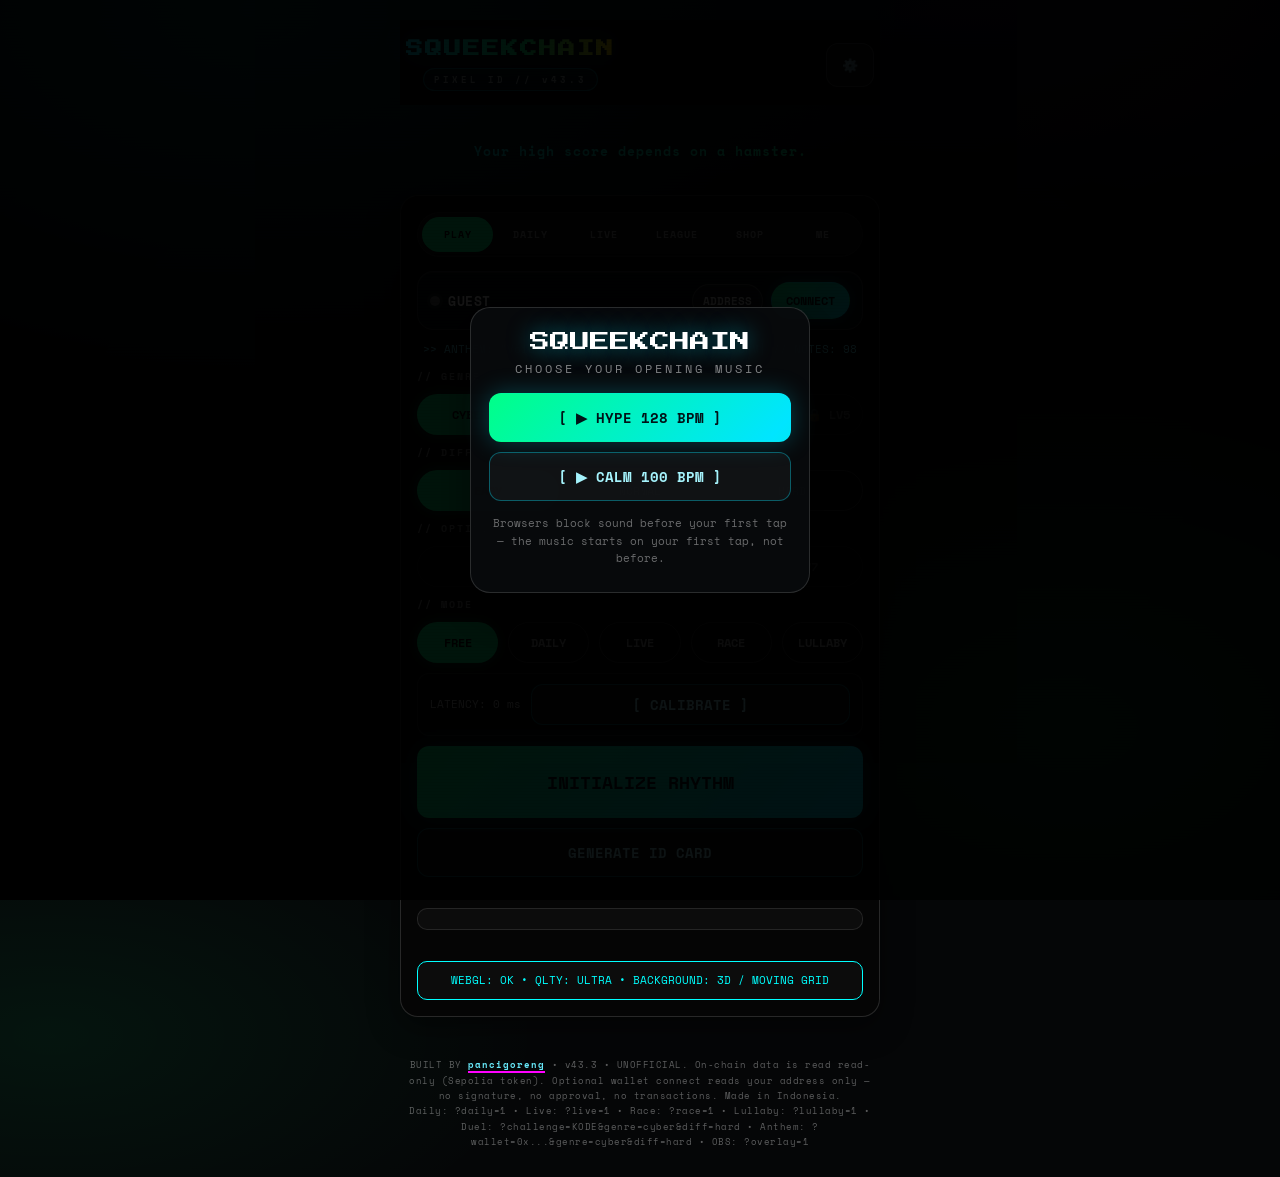
==== commit 67c38707: "Squeekchain v43.3 — PERBAIKAN AKAR restore WalletConnect + submit tahan-koneksi-lambat: (1) cache bu" ====
--- a/index.html
+++ b/index.html
@@ -4,7 +4,7 @@
 <meta charset="UTF-8">
 <meta name="viewport" content="width=device-width, initial-scale=1.0, viewport-fit=cover">
 <meta name="color-scheme" content="dark">
-<meta name="description" content="SQUEEKCHAIN v43.2 — a pixel rhythm game on Squeekchain: build an anthem from your wallet, play Daily, LIVE and RACE against the real hamster wheel, earn XP across 8 levels, complete daily missions, earn Keju to spend in the Cheese Shop, and climb the global leaderboard and the weekly league.">
+<meta name="description" content="SQUEEKCHAIN v43.3 — a pixel rhythm game on Squeekchain: build an anthem from your wallet, play Daily, LIVE and RACE against the real hamster wheel, earn XP across 8 levels, complete daily missions, earn Keju to spend in the Cheese Shop, and climb the global leaderboard and the weekly league.">
 <meta name="squeekchain-project" content="05432539-b4e4-4f90-97b3-c258583905b7">
 <meta property="og:title" content="SQUEEKCHAIN // Pixel ID">
 <meta property="og:description" content="A pixel rhythm game on Squeekchain — build an anthem from your wallet, race the real hamster wheel, earn XP and climb the global leaderboard.">
@@ -18,7 +18,7 @@
 <meta name="theme-color" content="#050607">
 <link rel="icon" type="image/png" href="https://squeekchain-leaderboard.pancigoreng.workers.dev/icon.png">
 <link rel="apple-touch-icon" href="https://squeekchain-leaderboard.pancigoreng.workers.dev/icon.png">
-<title>SQUEEKCHAIN // v43.2</title>
+<title>SQUEEKCHAIN // v43.3</title>
 <link rel="preconnect" href="https://fonts.googleapis.com">
 <link rel="preconnect" href="https://fonts.gstatic.com" crossorigin>
 <link href="https://fonts.googleapis.com/css2?family=Press+Start+2P&family=Space+Mono:wght@400;700&display=swap" rel="stylesheet">
@@ -42,7 +42,7 @@
     <header class="neo-head">
         <div>
             <h1 id="mainTitle">SQUEEKCHAIN</h1>
-            <h2>PIXEL ID // v43.2</h2>
+            <h2>PIXEL ID // v43.3</h2>
         </div>
         <button class="btn-icon" id="settingsBtn" type="button" aria-label="Settings" title="Settings">⚙️</button>
     </header>
@@ -422,7 +422,7 @@
         </div>
     </section>
     <div id="cardBar" class="hidden"><button id="cardBarOpen" type="button"><span data-i18n="cardBarLbl">ID CARD — TAP TO OPEN</span></button><button id="cardBarClose" type="button" aria-label="Close card">✕</button></div>
-    <footer class="footer">BUILT BY <a class="creator-link" href="https://x.com/pancigoreng" target="_blank" rel="noopener">pancigoreng</a> • v43.2 • <span data-i18n="footerNote">UNOFFICIAL. On-chain data is read read-only (Sepolia token). Optional wallet connect reads your address only — no signature, no approval, no transactions. Made in Indonesia.</span><br>Daily: ?daily=1 • Live: ?live=1 • Race: ?race=1 • Lullaby: ?lullaby=1 • Duel: ?challenge=KODE&amp;genre=cyber&amp;diff=hard • Anthem: ?wallet=0x...&amp;genre=cyber&amp;diff=hard • OBS: ?overlay=1</footer>
+    <footer class="footer">BUILT BY <a class="creator-link" href="https://x.com/pancigoreng" target="_blank" rel="noopener">pancigoreng</a> • v43.3 • <span data-i18n="footerNote">UNOFFICIAL. On-chain data is read read-only (Sepolia token). Optional wallet connect reads your address only — no signature, no approval, no transactions. Made in Indonesia.</span><br>Daily: ?daily=1 • Live: ?live=1 • Race: ?race=1 • Lullaby: ?lullaby=1 • Duel: ?challenge=KODE&amp;genre=cyber&amp;diff=hard • Anthem: ?wallet=0x...&amp;genre=cyber&amp;diff=hard • OBS: ?overlay=1</footer>
 </div>
 
 <div id="overlayBox" class="hidden" aria-label="OBS overlay — live hamster status">
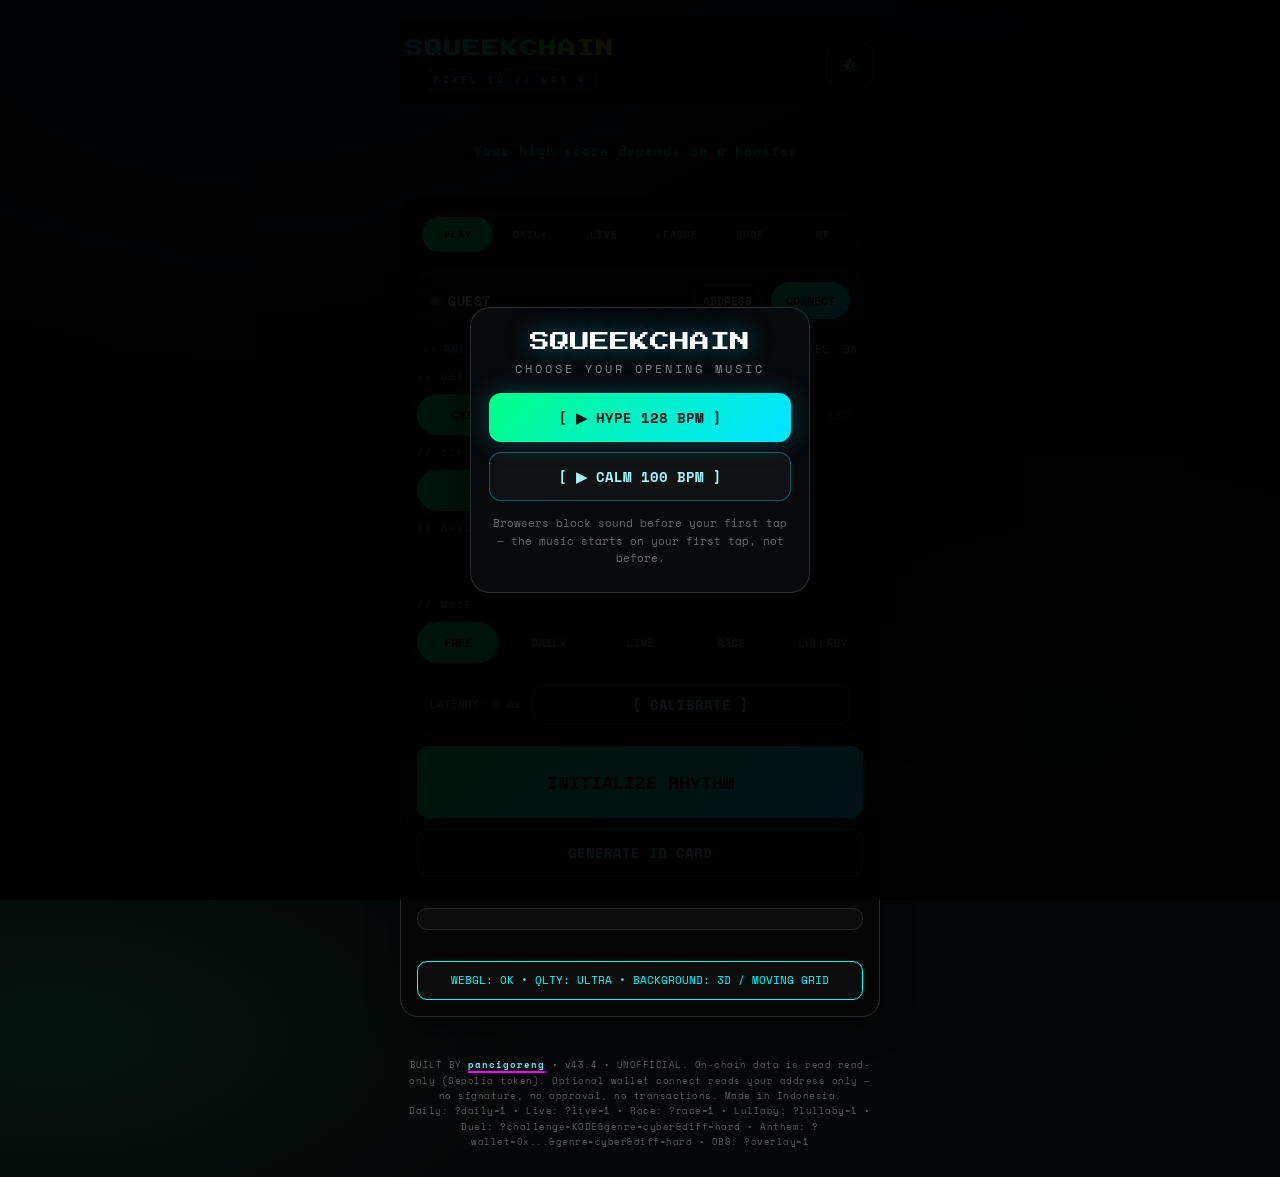
==== commit 517fb567: "Squeekchain v43.4 — tampilan wallet HANYA bila benar-benar terhubung (profil + toko + peringkat): co" ====
--- a/index.html
+++ b/index.html
@@ -4,7 +4,7 @@
 <meta charset="UTF-8">
 <meta name="viewport" content="width=device-width, initial-scale=1.0, viewport-fit=cover">
 <meta name="color-scheme" content="dark">
-<meta name="description" content="SQUEEKCHAIN v43.3 — a pixel rhythm game on Squeekchain: build an anthem from your wallet, play Daily, LIVE and RACE against the real hamster wheel, earn XP across 8 levels, complete daily missions, earn Keju to spend in the Cheese Shop, and climb the global leaderboard and the weekly league.">
+<meta name="description" content="SQUEEKCHAIN v43.4 — a pixel rhythm game on Squeekchain: build an anthem from your wallet, play Daily, LIVE and RACE against the real hamster wheel, earn XP across 8 levels, complete daily missions, earn Keju to spend in the Cheese Shop, and climb the global leaderboard and the weekly league.">
 <meta name="squeekchain-project" content="05432539-b4e4-4f90-97b3-c258583905b7">
 <meta property="og:title" content="SQUEEKCHAIN // Pixel ID">
 <meta property="og:description" content="A pixel rhythm game on Squeekchain — build an anthem from your wallet, race the real hamster wheel, earn XP and climb the global leaderboard.">
@@ -18,7 +18,7 @@
 <meta name="theme-color" content="#050607">
 <link rel="icon" type="image/png" href="https://squeekchain-leaderboard.pancigoreng.workers.dev/icon.png">
 <link rel="apple-touch-icon" href="https://squeekchain-leaderboard.pancigoreng.workers.dev/icon.png">
-<title>SQUEEKCHAIN // v43.3</title>
+<title>SQUEEKCHAIN // v43.4</title>
 <link rel="preconnect" href="https://fonts.googleapis.com">
 <link rel="preconnect" href="https://fonts.gstatic.com" crossorigin>
 <link href="https://fonts.googleapis.com/css2?family=Press+Start+2P&family=Space+Mono:wght@400;700&display=swap" rel="stylesheet">
@@ -42,7 +42,7 @@
     <header class="neo-head">
         <div>
             <h1 id="mainTitle">SQUEEKCHAIN</h1>
-            <h2>PIXEL ID // v43.3</h2>
+            <h2>PIXEL ID // v43.4</h2>
         </div>
         <button class="btn-icon" id="settingsBtn" type="button" aria-label="Settings" title="Settings">⚙️</button>
     </header>
@@ -422,7 +422,7 @@
         </div>
     </section>
     <div id="cardBar" class="hidden"><button id="cardBarOpen" type="button"><span data-i18n="cardBarLbl">ID CARD — TAP TO OPEN</span></button><button id="cardBarClose" type="button" aria-label="Close card">✕</button></div>
-    <footer class="footer">BUILT BY <a class="creator-link" href="https://x.com/pancigoreng" target="_blank" rel="noopener">pancigoreng</a> • v43.3 • <span data-i18n="footerNote">UNOFFICIAL. On-chain data is read read-only (Sepolia token). Optional wallet connect reads your address only — no signature, no approval, no transactions. Made in Indonesia.</span><br>Daily: ?daily=1 • Live: ?live=1 • Race: ?race=1 • Lullaby: ?lullaby=1 • Duel: ?challenge=KODE&amp;genre=cyber&amp;diff=hard • Anthem: ?wallet=0x...&amp;genre=cyber&amp;diff=hard • OBS: ?overlay=1</footer>
+    <footer class="footer">BUILT BY <a class="creator-link" href="https://x.com/pancigoreng" target="_blank" rel="noopener">pancigoreng</a> • v43.4 • <span data-i18n="footerNote">UNOFFICIAL. On-chain data is read read-only (Sepolia token). Optional wallet connect reads your address only — no signature, no approval, no transactions. Made in Indonesia.</span><br>Daily: ?daily=1 • Live: ?live=1 • Race: ?race=1 • Lullaby: ?lullaby=1 • Duel: ?challenge=KODE&amp;genre=cyber&amp;diff=hard • Anthem: ?wallet=0x...&amp;genre=cyber&amp;diff=hard • OBS: ?overlay=1</footer>
 </div>
 
 <div id="overlayBox" class="hidden" aria-label="OBS overlay — live hamster status">
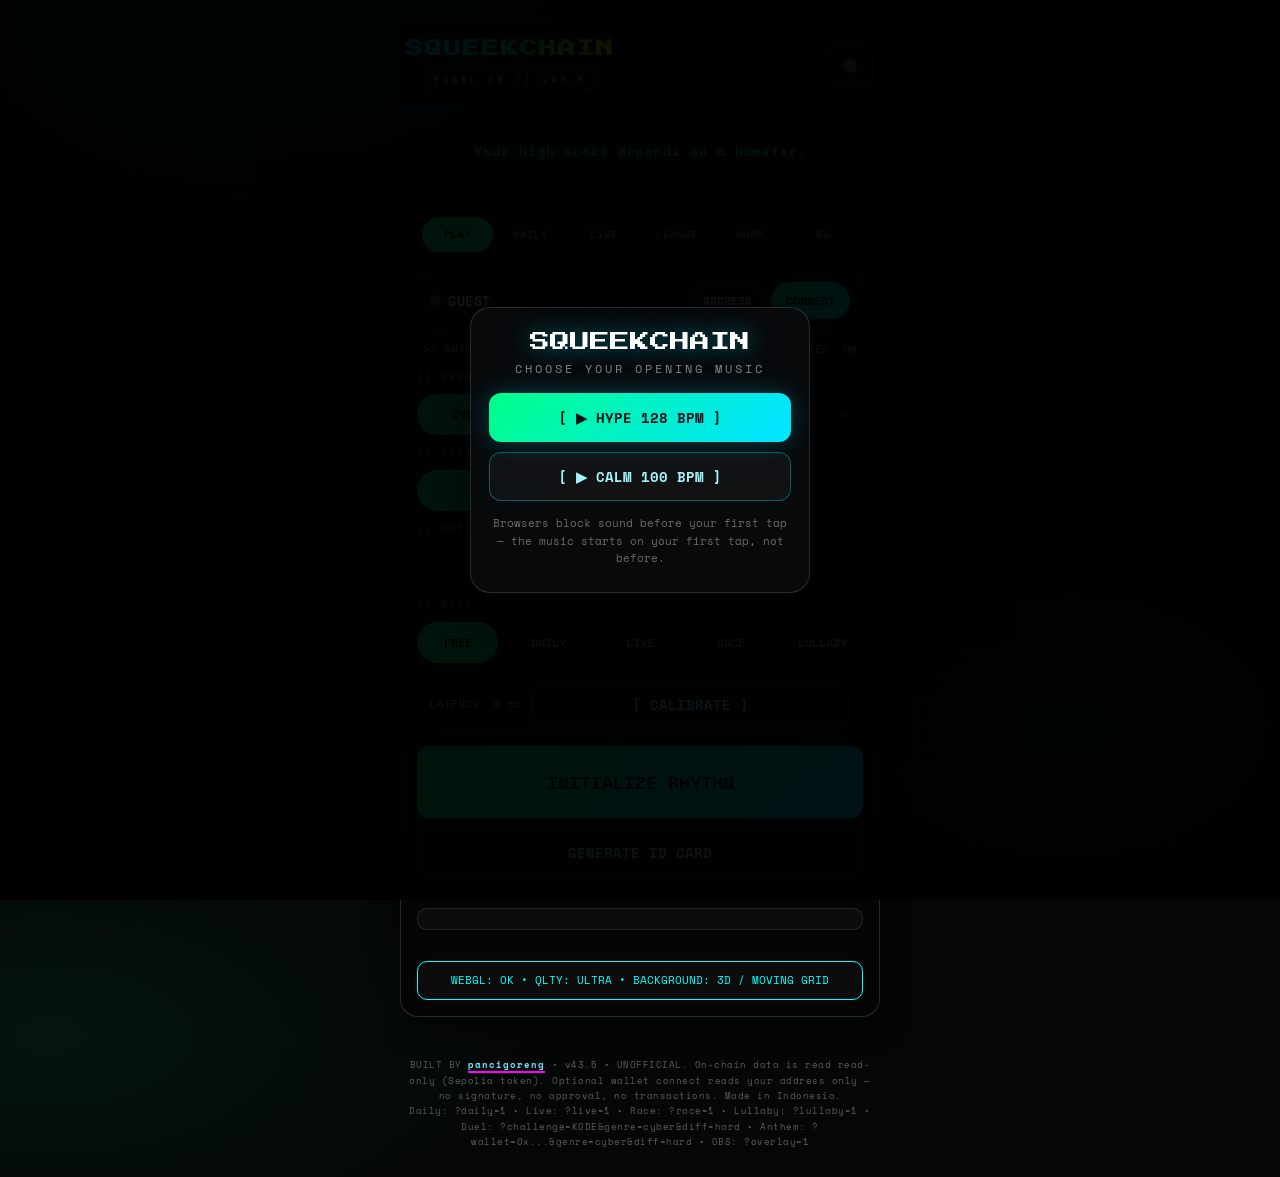
==== commit 6db60738: "Squeekchain v43.5 — equipped frames now wrap the play area in-game (applyResultFrame styles #gamePan" ====
--- a/index.html
+++ b/index.html
@@ -4,7 +4,7 @@
 <meta charset="UTF-8">
 <meta name="viewport" content="width=device-width, initial-scale=1.0, viewport-fit=cover">
 <meta name="color-scheme" content="dark">
-<meta name="description" content="SQUEEKCHAIN v43.4 — a pixel rhythm game on Squeekchain: build an anthem from your wallet, play Daily, LIVE and RACE against the real hamster wheel, earn XP across 8 levels, complete daily missions, earn Keju to spend in the Cheese Shop, and climb the global leaderboard and the weekly league.">
+<meta name="description" content="SQUEEKCHAIN v43.5 — a pixel rhythm game on Squeekchain: build an anthem from your wallet, play Daily, LIVE and RACE against the real hamster wheel, earn XP across 8 levels, complete daily missions, earn Keju to spend in the Cheese Shop, and climb the global leaderboard and the weekly league.">
 <meta name="squeekchain-project" content="05432539-b4e4-4f90-97b3-c258583905b7">
 <meta property="og:title" content="SQUEEKCHAIN // Pixel ID">
 <meta property="og:description" content="A pixel rhythm game on Squeekchain — build an anthem from your wallet, race the real hamster wheel, earn XP and climb the global leaderboard.">
@@ -18,7 +18,7 @@
 <meta name="theme-color" content="#050607">
 <link rel="icon" type="image/png" href="https://squeekchain-leaderboard.pancigoreng.workers.dev/icon.png">
 <link rel="apple-touch-icon" href="https://squeekchain-leaderboard.pancigoreng.workers.dev/icon.png">
-<title>SQUEEKCHAIN // v43.4</title>
+<title>SQUEEKCHAIN // v43.5</title>
 <link rel="preconnect" href="https://fonts.googleapis.com">
 <link rel="preconnect" href="https://fonts.gstatic.com" crossorigin>
 <link href="https://fonts.googleapis.com/css2?family=Press+Start+2P&family=Space+Mono:wght@400;700&display=swap" rel="stylesheet">
@@ -42,7 +42,7 @@
     <header class="neo-head">
         <div>
             <h1 id="mainTitle">SQUEEKCHAIN</h1>
-            <h2>PIXEL ID // v43.4</h2>
+            <h2>PIXEL ID // v43.5</h2>
         </div>
         <button class="btn-icon" id="settingsBtn" type="button" aria-label="Settings" title="Settings">⚙️</button>
     </header>
@@ -422,7 +422,7 @@
         </div>
     </section>
     <div id="cardBar" class="hidden"><button id="cardBarOpen" type="button"><span data-i18n="cardBarLbl">ID CARD — TAP TO OPEN</span></button><button id="cardBarClose" type="button" aria-label="Close card">✕</button></div>
-    <footer class="footer">BUILT BY <a class="creator-link" href="https://x.com/pancigoreng" target="_blank" rel="noopener">pancigoreng</a> • v43.4 • <span data-i18n="footerNote">UNOFFICIAL. On-chain data is read read-only (Sepolia token). Optional wallet connect reads your address only — no signature, no approval, no transactions. Made in Indonesia.</span><br>Daily: ?daily=1 • Live: ?live=1 • Race: ?race=1 • Lullaby: ?lullaby=1 • Duel: ?challenge=KODE&amp;genre=cyber&amp;diff=hard • Anthem: ?wallet=0x...&amp;genre=cyber&amp;diff=hard • OBS: ?overlay=1</footer>
+    <footer class="footer">BUILT BY <a class="creator-link" href="https://x.com/pancigoreng" target="_blank" rel="noopener">pancigoreng</a> • v43.5 • <span data-i18n="footerNote">UNOFFICIAL. On-chain data is read read-only (Sepolia token). Optional wallet connect reads your address only — no signature, no approval, no transactions. Made in Indonesia.</span><br>Daily: ?daily=1 • Live: ?live=1 • Race: ?race=1 • Lullaby: ?lullaby=1 • Duel: ?challenge=KODE&amp;genre=cyber&amp;diff=hard • Anthem: ?wallet=0x...&amp;genre=cyber&amp;diff=hard • OBS: ?overlay=1</footer>
 </div>
 
 <div id="overlayBox" class="hidden" aria-label="OBS overlay — live hamster status">
--- a/style.css
+++ b/style.css
@@ -608,11 +608,16 @@
 /* Weekly league rows reuse .league-row/.lb-row; the rank line hides when empty. */
 #leagueWeeklyRank:empty { display: none; }
 /* Result panel frames (equipped in the shop, slot 'frame'). */
-#resultPanel.frame-neon { border: 3px solid #00ffff; box-shadow: 0 0 24px rgba(0, 255, 255, .45); }
-#resultPanel.frame-gold { border: 3px solid #ffd700; box-shadow: 0 0 24px rgba(255, 215, 0, .5); }
-#resultPanel.frame-royal { border: 3px solid #a050ff; box-shadow: 0 0 24px rgba(160, 80, 255, .5); }
-#resultPanel.frame-rainbow { border: 3px solid transparent; background: linear-gradient(rgba(5, 6, 7, .94), rgba(5, 6, 7, .94)) padding-box, linear-gradient(135deg, #ff5ce1, #ffd700, #00e5ff, #7dffc8) border-box; box-shadow: 0 0 24px rgba(255, 92, 225, .4); }
-#resultPanel.frame-sqk { border: 3px solid transparent; background: linear-gradient(rgba(5, 6, 7, .94), rgba(5, 6, 7, .94)) padding-box, linear-gradient(90deg, #3b82f6, #f43f5e, #a3e635, #3b82f6) border-box; background-size: 100% 100%, 300% 100%; animation: sqkFrameShift 3s linear infinite; box-shadow: 0 0 24px rgba(59, 130, 246, .4); }
+/* v43.5: the SAME frame also wraps the play area (#gamePanel) while the
+   song runs — a frame bought in the shop must be visible IN the game, not
+   only on the result screen. One shared rule set covers both panels; the
+   body[data-theme] variant beats the mode-theme glow on #gamePanel
+   (body[data-theme] is set while playing, specificity 1,1,1). */
+#resultPanel.frame-neon, #gamePanel.frame-neon, body[data-theme] #gamePanel.frame-neon { border: 3px solid #00ffff; box-shadow: 0 0 24px rgba(0, 255, 255, .45); }
+#resultPanel.frame-gold, #gamePanel.frame-gold, body[data-theme] #gamePanel.frame-gold { border: 3px solid #ffd700; box-shadow: 0 0 24px rgba(255, 215, 0, .5); }
+#resultPanel.frame-royal, #gamePanel.frame-royal, body[data-theme] #gamePanel.frame-royal { border: 3px solid #a050ff; box-shadow: 0 0 24px rgba(160, 80, 255, .5); }
+#resultPanel.frame-rainbow, #gamePanel.frame-rainbow, body[data-theme] #gamePanel.frame-rainbow { border: 3px solid transparent; background: linear-gradient(rgba(5, 6, 7, .94), rgba(5, 6, 7, .94)) padding-box, linear-gradient(135deg, #ff5ce1, #ffd700, #00e5ff, #7dffc8) border-box; box-shadow: 0 0 24px rgba(255, 92, 225, .4); }
+#resultPanel.frame-sqk, #gamePanel.frame-sqk, body[data-theme] #gamePanel.frame-sqk { border: 3px solid transparent; background: linear-gradient(rgba(5, 6, 7, .94), rgba(5, 6, 7, .94)) padding-box, linear-gradient(90deg, #3b82f6, #f43f5e, #a3e635, #3b82f6) border-box; background-size: 100% 100%, 300% 100%; animation: sqkFrameShift 3s linear infinite; box-shadow: 0 0 24px rgba(59, 130, 246, .4); }
 @keyframes sqkFrameShift { to { background-position: 0 0, 300% 0; } }
 
 /* ==========================================
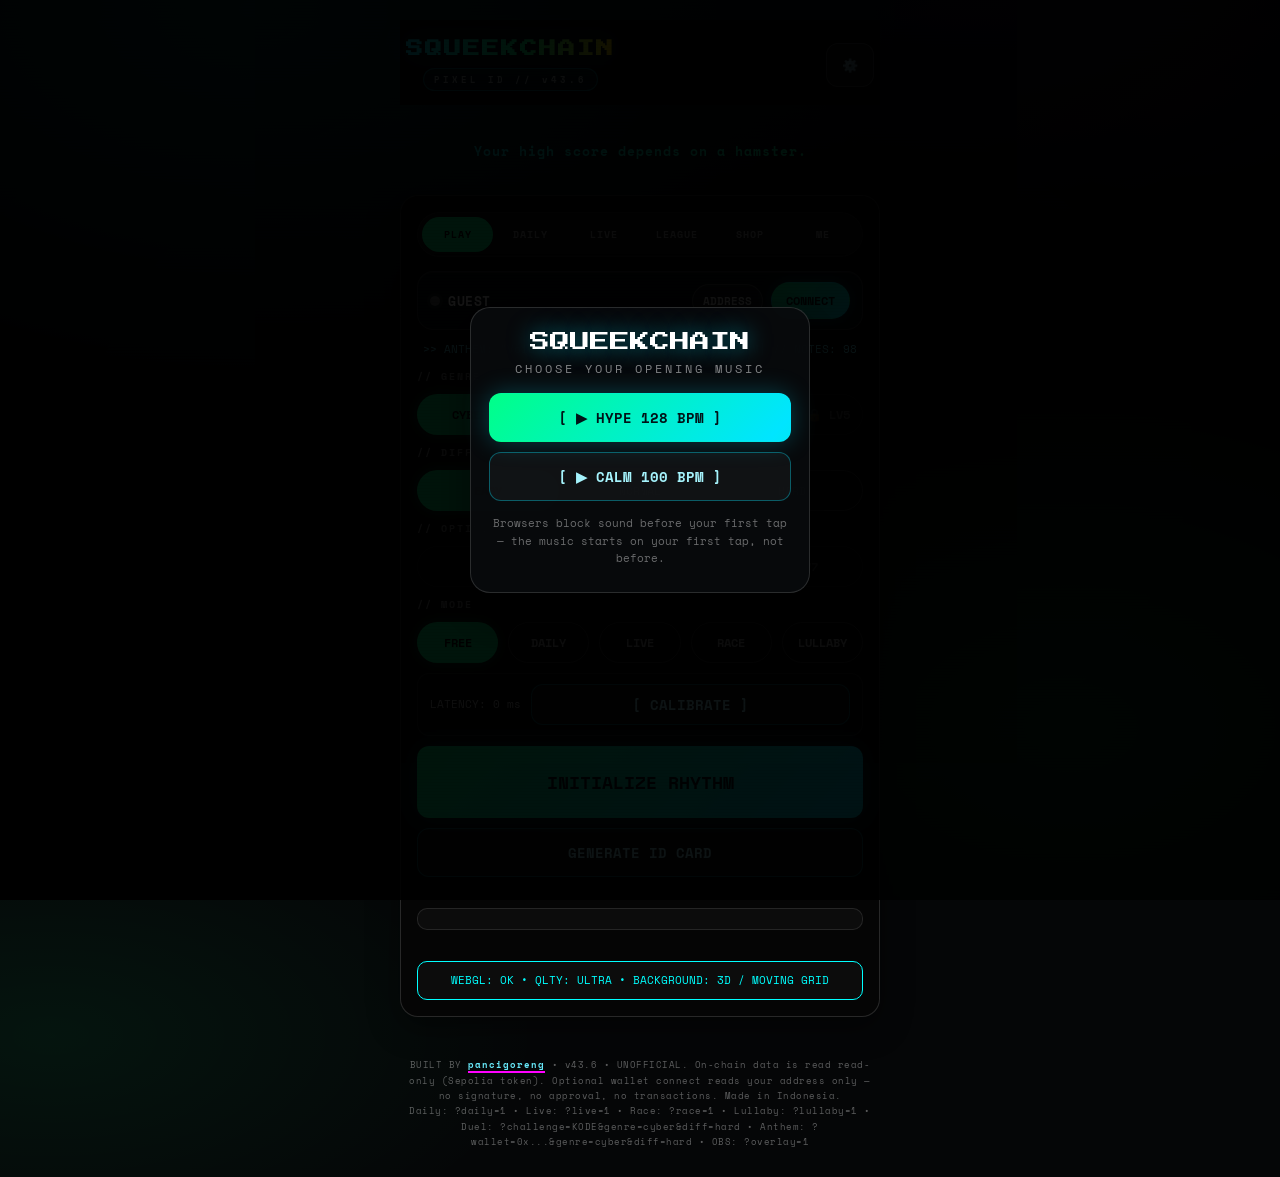
==== commit f841c217: "Squeekchain v43.6 — equipped skins/frames apply only while a wallet is connected (shopSkin gate + se" ====
--- a/index.html
+++ b/index.html
@@ -4,7 +4,7 @@
 <meta charset="UTF-8">
 <meta name="viewport" content="width=device-width, initial-scale=1.0, viewport-fit=cover">
 <meta name="color-scheme" content="dark">
-<meta name="description" content="SQUEEKCHAIN v43.5 — a pixel rhythm game on Squeekchain: build an anthem from your wallet, play Daily, LIVE and RACE against the real hamster wheel, earn XP across 8 levels, complete daily missions, earn Keju to spend in the Cheese Shop, and climb the global leaderboard and the weekly league.">
+<meta name="description" content="SQUEEKCHAIN v43.6 — a pixel rhythm game on Squeekchain: build an anthem from your wallet, play Daily, LIVE and RACE against the real hamster wheel, earn XP across 8 levels, complete daily missions, earn Keju to spend in the Cheese Shop, and climb the global leaderboard and the weekly league.">
 <meta name="squeekchain-project" content="05432539-b4e4-4f90-97b3-c258583905b7">
 <meta property="og:title" content="SQUEEKCHAIN // Pixel ID">
 <meta property="og:description" content="A pixel rhythm game on Squeekchain — build an anthem from your wallet, race the real hamster wheel, earn XP and climb the global leaderboard.">
@@ -18,7 +18,7 @@
 <meta name="theme-color" content="#050607">
 <link rel="icon" type="image/png" href="https://squeekchain-leaderboard.pancigoreng.workers.dev/icon.png">
 <link rel="apple-touch-icon" href="https://squeekchain-leaderboard.pancigoreng.workers.dev/icon.png">
-<title>SQUEEKCHAIN // v43.5</title>
+<title>SQUEEKCHAIN // v43.6</title>
 <link rel="preconnect" href="https://fonts.googleapis.com">
 <link rel="preconnect" href="https://fonts.gstatic.com" crossorigin>
 <link href="https://fonts.googleapis.com/css2?family=Press+Start+2P&family=Space+Mono:wght@400;700&display=swap" rel="stylesheet">
@@ -42,7 +42,7 @@
     <header class="neo-head">
         <div>
             <h1 id="mainTitle">SQUEEKCHAIN</h1>
-            <h2>PIXEL ID // v43.5</h2>
+            <h2>PIXEL ID // v43.6</h2>
         </div>
         <button class="btn-icon" id="settingsBtn" type="button" aria-label="Settings" title="Settings">⚙️</button>
     </header>
@@ -422,7 +422,7 @@
         </div>
     </section>
     <div id="cardBar" class="hidden"><button id="cardBarOpen" type="button"><span data-i18n="cardBarLbl">ID CARD — TAP TO OPEN</span></button><button id="cardBarClose" type="button" aria-label="Close card">✕</button></div>
-    <footer class="footer">BUILT BY <a class="creator-link" href="https://x.com/pancigoreng" target="_blank" rel="noopener">pancigoreng</a> • v43.5 • <span data-i18n="footerNote">UNOFFICIAL. On-chain data is read read-only (Sepolia token). Optional wallet connect reads your address only — no signature, no approval, no transactions. Made in Indonesia.</span><br>Daily: ?daily=1 • Live: ?live=1 • Race: ?race=1 • Lullaby: ?lullaby=1 • Duel: ?challenge=KODE&amp;genre=cyber&amp;diff=hard • Anthem: ?wallet=0x...&amp;genre=cyber&amp;diff=hard • OBS: ?overlay=1</footer>
+    <footer class="footer">BUILT BY <a class="creator-link" href="https://x.com/pancigoreng" target="_blank" rel="noopener">pancigoreng</a> • v43.6 • <span data-i18n="footerNote">UNOFFICIAL. On-chain data is read read-only (Sepolia token). Optional wallet connect reads your address only — no signature, no approval, no transactions. Made in Indonesia.</span><br>Daily: ?daily=1 • Live: ?live=1 • Race: ?race=1 • Lullaby: ?lullaby=1 • Duel: ?challenge=KODE&amp;genre=cyber&amp;diff=hard • Anthem: ?wallet=0x...&amp;genre=cyber&amp;diff=hard • OBS: ?overlay=1</footer>
 </div>
 
 <div id="overlayBox" class="hidden" aria-label="OBS overlay — live hamster status">
